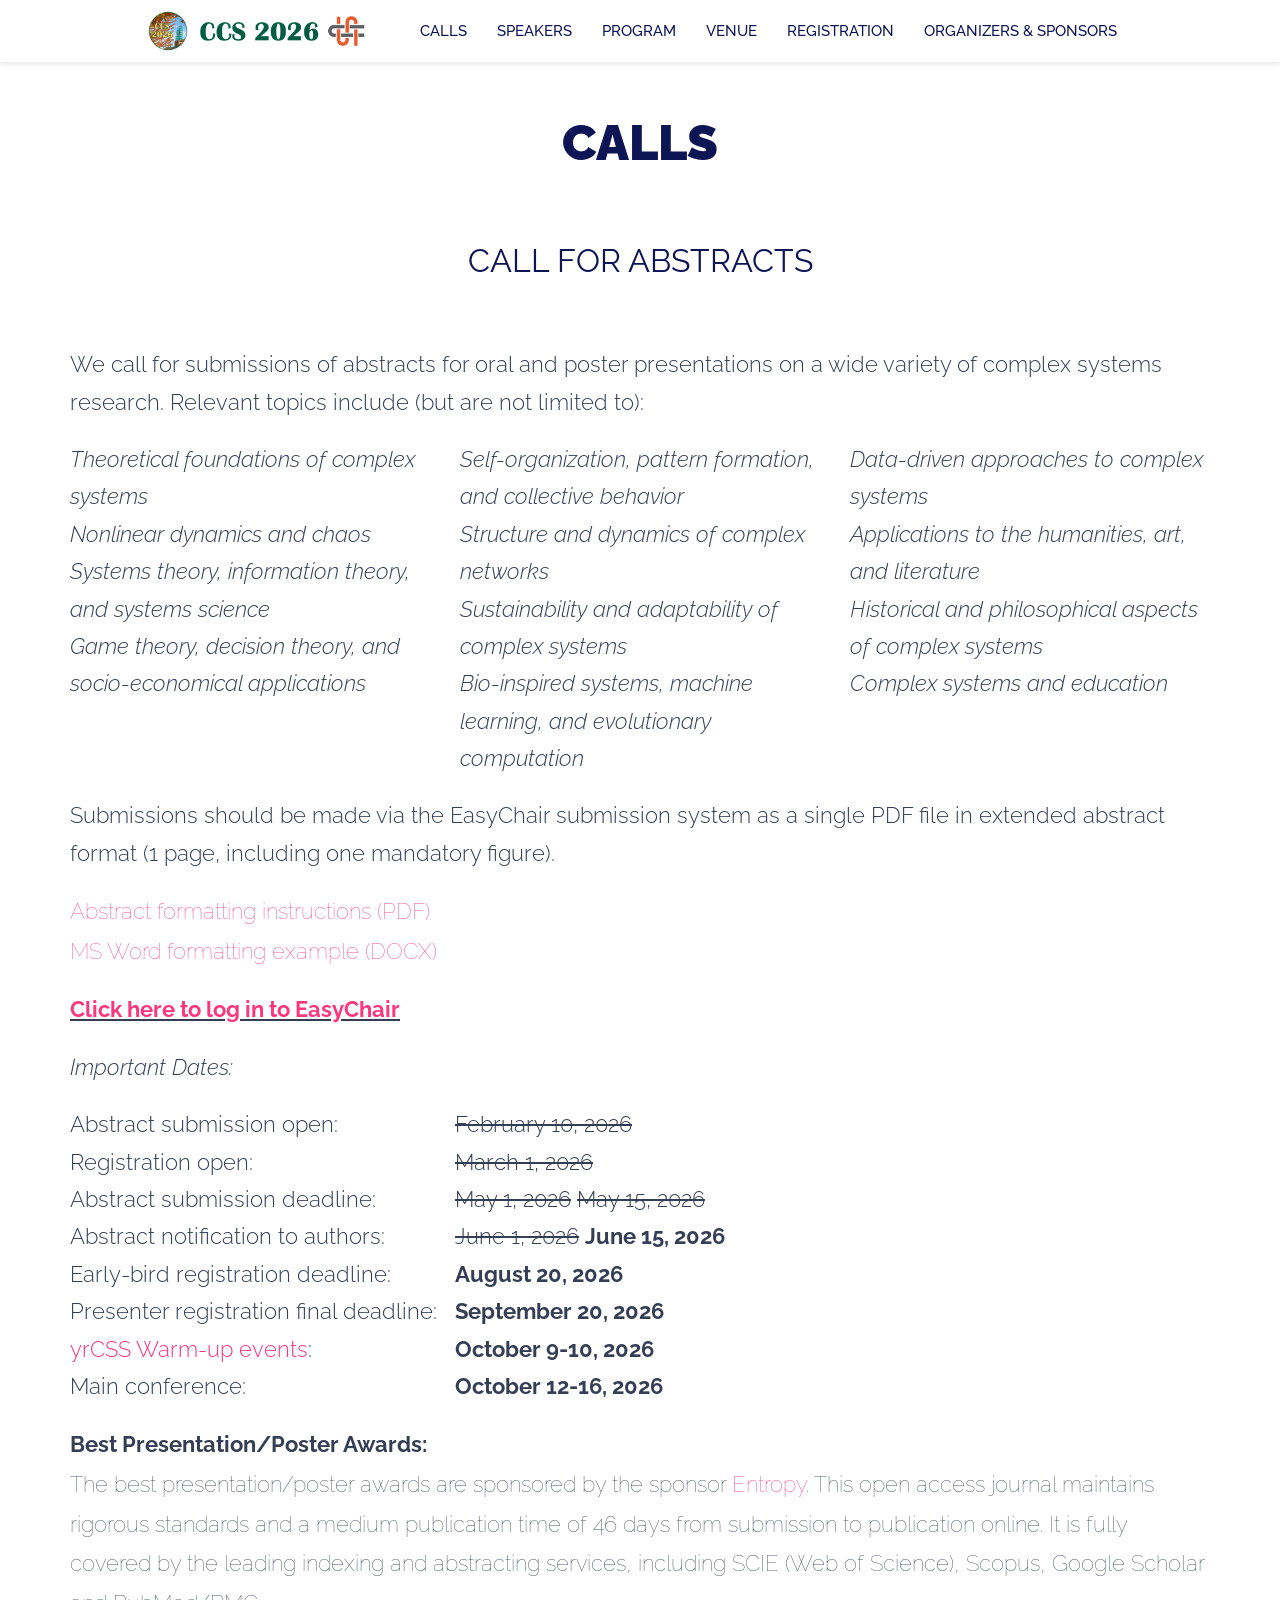
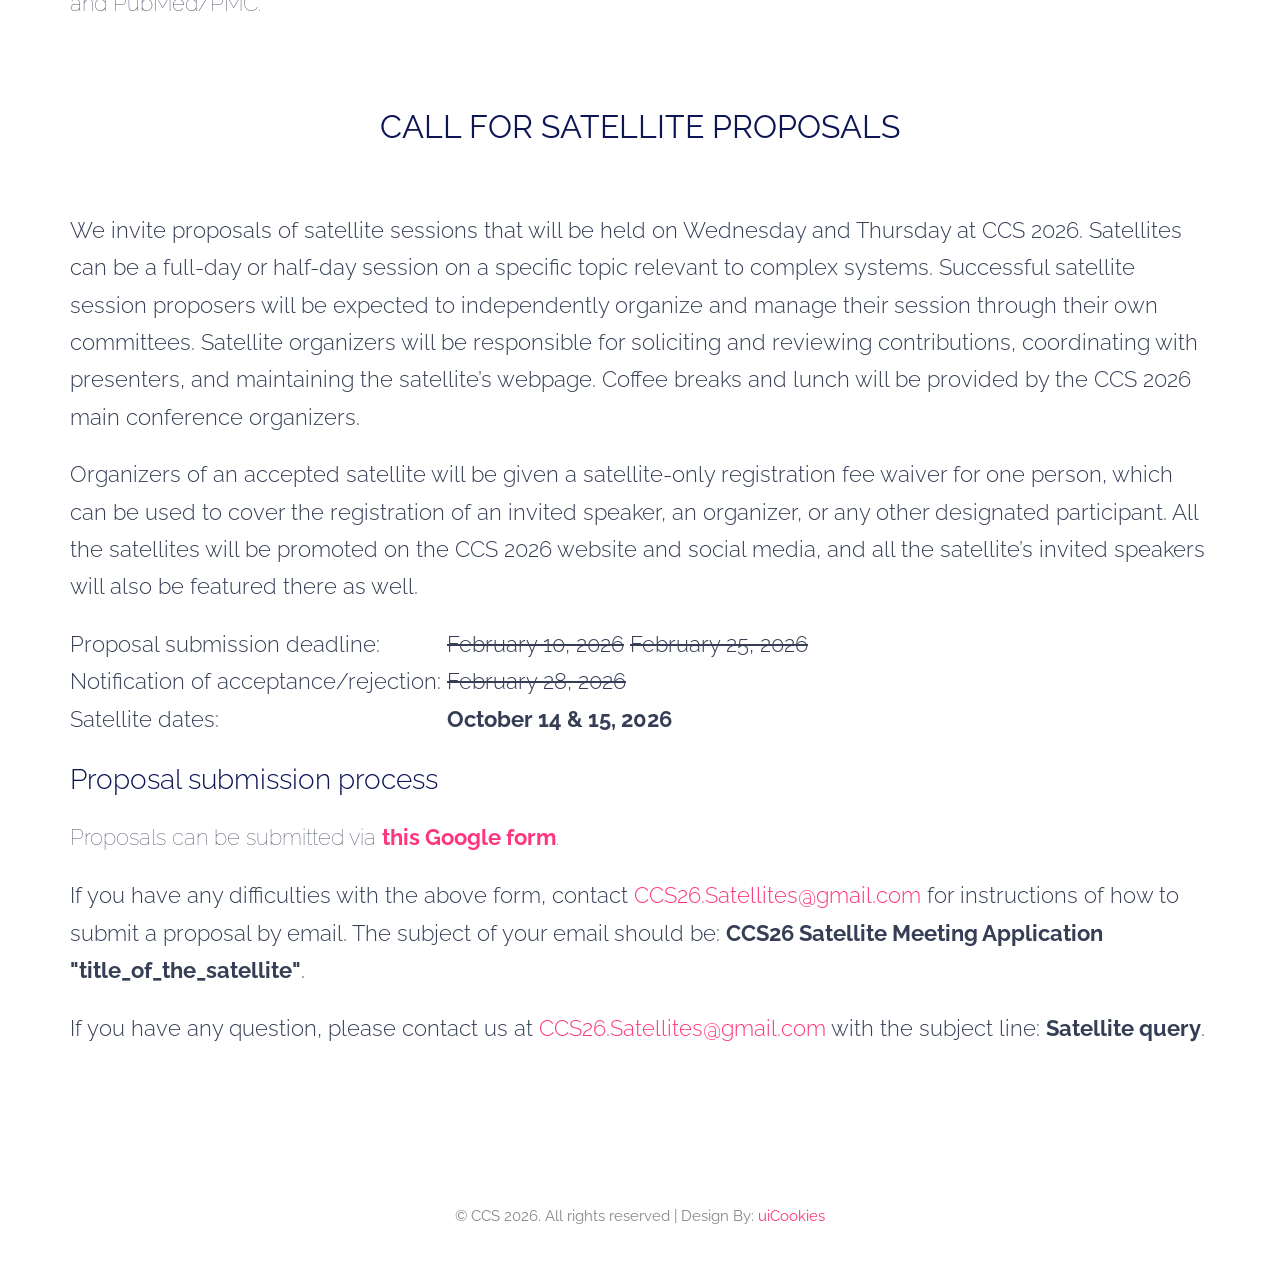
==== calls.html @ 7fb39447 "Update calls.html gray-bg removed" ====
<!DOCTYPE html>
<html>
<head>
    <meta charset="utf-8">
    <meta http-equiv="X-UA-Compatible" content="IE=edge">
    <meta name="viewport" content="width=device-width, initial-scale=1">
    <title>CCS 2026: The 2026 Conference on Complex Systems @ Binghamton, NY, USA</title>

    <!-- favicon -->
    <link href="favicon.png" rel=icon>

    <!-- web-fonts -->
<link href='https://fonts.googleapis.com/css?family=Raleway' rel='stylesheet' type='text/css'>
</style>
    <!-- Bootstrap -->
    <link href="css/bootstrap.min.css" rel="stylesheet">

    <!-- Style CSS -->
    <link href="css/style.css" rel="stylesheet">

    <!-- HTML5 shim and Respond.js for IE8 support of HTML5 elements and media queries -->
    <!-- WARNING: Respond.js doesn't work if you view the page via file:// -->
    <!--[if lt IE 9]>
    <script src="https://oss.maxcdn.com/html5shiv/3.7.2/html5shiv.min.js"></script>
    <script src="https://oss.maxcdn.com/respond/1.4.2/respond.min.js"></script>
    <![endif]-->
</head>
<body id="page-top" data-spy="scroll" data-target=".navbar">
<div id="main-wrapper">
    <!-- Page Preloader -->
    <div id="preloader">
        <div id="status">
            <div class="status-mes"></div>
        </div>
    </div>

	<header id="navbar-placeholder"></header>

	<section id="section-cfp" class="section-wrapper about-event">
        <div class="container">
            <div class="row">
                <div class="col-md-12">
                    <div class="section-title">
                        <h1>CALLS</h1>
                    </div>
                </div>

                <div id="call-for-abstracts" class="col-md-12">
                    <div class="section-title">
                        <h2>CALL FOR ABSTRACTS</h2>
                    </div>
                </div>

                <div class="col-md-12">
                    <p class="lead">
We call for submissions of abstracts for oral and poster presentations on a wide variety of complex systems research. Relevant topics include (but are not limited to):
                    </p>
                </div>
            </div>
            <div class="row">
                <div class="col-md-4">
                    <p class="lead">
<em>Theoretical foundations of complex systems</em><br>
<em>Nonlinear dynamics and chaos</em><br>
<em>Systems theory, information theory, and systems science</em><br>
<em>Game theory, decision theory, and socio-economical applications</em>
                    </p>
                </div>
                <div class="col-md-4">
                    <p class="lead">
<em>Self-organization, pattern formation, and collective behavior</em><br> 
<em>Structure and dynamics of complex networks</em><br> 
<em>Sustainability and adaptability of complex systems</em><br> 
<em>Bio-inspired systems, machine learning, and evolutionary computation</em>
                    </p>
                </div>
                <div class="col-md-4">
                    <p class="lead">
<em>Data-driven approaches to complex systems</em><br>
<em>Applications to the humanities, art, and literature</em><br>
<em>Historical and philosophical aspects of complex systems</em><br>
<em>Complex systems and education</em>
                    </p>
                </div>
            </div>

            <div class="row">
                <div class="col-md-12">
                    <p class="lead">
Submissions should be made via the EasyChair submission system as a single PDF file in extended abstract format (1 page, including one mandatory figure).
						<ul>
						<li><a href="./formatting-instructions.pdf" target="_blank">Abstract formatting instructions (PDF)</a></li>
						<li><a href="./word-example.docx" target="_blank">MS Word formatting example (DOCX)</a></li>
						</ul>
                    </p>
                    <p class="lead">
<u><b><a href="https://easychair.org/conferences/?conf=ccs2026" target="_blank">Click here to log in to EasyChair</a></b></u>
                    </p>
                </div>

                <div class="col-md-12">
                    <p class="lead">
<em>Important Dates:</em>
                    </p>
                    <p class="lead">
<table>
<tr><td class="lead">Abstract submission open: &nbsp;&nbsp;</td><td class="lead"><s>February 10, 2026</s></td><tr>
<tr><td class="lead">Registration open: &nbsp;&nbsp;</td><td class="lead"><s>March 1, 2026</s></td><tr>
<tr><td class="lead">Abstract submission deadline: &nbsp;&nbsp;</td><td class="lead"><s>May 1, 2026</s> <s>May 15, 2026</s></td><tr>
<tr><td class="lead">Abstract notification to authors: &nbsp;&nbsp;</td><td class="lead"><s>June 1, 2026</s> <b>June 15, 2026</b></td><tr>
<tr><td class="lead">Early-bird registration deadline: &nbsp;&nbsp;</td><td class="lead"><b>August 20, 2026</b></td><tr>
<tr><td class="lead">Presenter registration final deadline: &nbsp;&nbsp;</td><td class="lead"><b>September 20, 2026</b></td><tr>
<tr><td class="lead"><a href="https://yrcss.cssociety.org/warm-up/2026-binghamton/" target="_blank">yrCSS Warm-up events</a>: &nbsp;&nbsp;</td><td class="lead"><b>October 9-10, 2026</b></td><tr>
<tr><td class="lead">Main conference: &nbsp;&nbsp;</td><td class="lead"><b>October 12-16, 2026</b></td><tr>
</table>
</p>

<p>
<b>Best Presentation/Poster Awards:</b><br>
The best presentation/poster awards are sponsored by the sponsor <a href="https://www.mdpi.com/journal/entropy" target="_blank">Entropy</a>. This open access journal maintains rigorous standards and a medium publication time of 46 days from submission to publication online. It is fully covered by the leading indexing and abstracting services, including SCIE (Web of Science), Scopus, Google Scholar and PubMed/PMC.
</p>
                    </p>
                </div>

            </div>

            <div class="row">
	      <p class="lead">&nbsp;</p>
            </div>

            <div class="row">
                <div id="call-for-satellites" class="col-md-12">
                    <div class="section-title">
                        <h2>CALL FOR SATELLITE PROPOSALS</h2>
                    </div>
                </div>

                <div class="col-md-12">
                    <p class="lead">
We invite proposals of satellite sessions that will be held on Wednesday and Thursday at CCS 2026. Satellites can be a full-day or half-day session on a specific topic relevant to complex systems. Successful satellite session proposers will be expected to independently organize and manage their session through their own committees. Satellite organizers will be responsible for soliciting and reviewing contributions, coordinating with presenters, and maintaining the satellite’s webpage. Coffee breaks and lunch will be provided by the CCS 2026 main conference organizers.
                    </p>
                    <p class="lead">
Organizers of an accepted satellite will be given a satellite-only registration fee waiver for one person, which can be used to cover the registration of an invited speaker, an organizer, or any other designated participant. All the satellites will be promoted on the CCS 2026 website and social media, and all the satellite’s invited speakers will also be featured there as well. 
                    </p>
                    <p class="lead">
<table>
<tr><td class="lead">Proposal submission deadline:&nbsp;</td><td class="lead"><s>February 10, 2026</s> <s>February 25, 2026</s></td><tr>
<tr><td class="lead">Notification of acceptance/rejection:&nbsp;</td><td class="lead"><s>February 28, 2026</s></td><tr>
<tr><td class="lead">Satellite dates:&nbsp;</td><td class="lead"><b>October 14 &amp; 15, 2026</b></td><tr>
</table>
                    </p>
                    <p class="lead">
<h3>Proposal submission process</h3>
Proposals can be submitted via <a href="https://docs.google.com/forms/d/e/1FAIpQLSd5jzLJ356sa1oIbbBhk9ZRuZ24q7NojuT7cwzZk5gjzicIdA/viewform?usp=dialog" target="_blank"><b>this Google form</b></a>.
                    </p>
                    <p class="lead">
If you have any difficulties with the above form, contact <a href="mailto:CCS26.Satellites@gmail.com">CCS26.Satellites@gmail.com</a> for instructions of how to submit a proposal by email. The subject of your email should be: <b>CCS26 Satellite Meeting Application "title_of_the_satellite"</b>.
                    </p>
                    <p class="lead">
If you have any question, please contact us at <a href="mailto:CCS26.Satellites@gmail.com">CCS26.Satellites@gmail.com</a> with the subject line: <b>Satellite query</b>.

                </div>
        </div>
    </section>
 
    <!-- .about-event -->
    <footer class="footer">
        <div class="copyright-section">
            <div class="container">
                <div class="col-md-12">
                    <div class="copytext text-center">&copy; CCS 2026. All rights reserved | Design By: <a href="https://uicookies.com">uiCookies</a></div>
                </div>
            </div>
            <!-- .container -->
        </div>
        <!-- .copyright-section -->
    </footer>
    <!-- .footer -->

</div>
<!-- #main-wrapper -->


<!-- jquery -->
<script src="js/jquery-2.1.4.min.js"></script>

<!-- Bootstrap -->
<script src="js/bootstrap.min.js"></script>

<!-- Plugin JavaScript -->
<script src="js/jquery.easing.min.js"></script>

<script>
	fetch("navbar.html")
		.then(res => res.text())
		.then(html => {
		document.getElementById("navbar-placeholder").outerHTML = html;
	
		const script = document.createElement("script");
		script.src = "js/scripts.js";
		document.body.appendChild(script);
		});
</script>
<!--<script src="js/one-page-nav.js"></script>-->
<!--<script src="js/scripts.js"></script>-->
</body>
</html>
---- css/style.css ----
/*
Template Name: finadvisor
Description: HTML5 / CSS3 One Page
Version: 1.0
Author: uiCookies.com
*/

/*------------------------------------------------------------------
[Table of contents]

1. Body
    2. Global Typography
    3. Section Background / .gray-bg / .white-bg
	4. Header /
	    4.1. .top-bar
		4.2. Navigation / .navbar
	5. Hero Slider / .hero-slide
	6. Services / .services
	7. About Us / .about-us
	8. Testimonial / .testimonialOne
	9. Team / .team
	10. Pricing Table / .pricing-section
	11. Client Logo / .client-logo
	12. Contact Section
	    12.1. #googleMap
	    12.2. Contact Form
	13. Footer / .footer
	14. Preloader / #preloader


# [Color codes]

# Body  (text): #888
# Heading Color #0E1555
# Theme Color (link color) #FD367E
# Mid grey (sub header) #666666
# -------------------------------------------------------------------*/

body {
    font-family : 'Raleway', sans-serif;
    font-size   : 22px;
    line-height : 1.8em;
    color       : #353e55;
    font-weight : 100;
    background  : #ffffff;
    border      : 10px solid #fff;
    }

/* --------------------------------------
 * Global Typography
 *------------------------------------------*/

h1, h2, h3, h4, h5, h6 {
    margin : 0 0 15px;
    color  : #0e1555;
    }

h1 {
    font-size   : 50px;
    line-height : 1.3em;
    font-weight : 1000;
    }

h2 {
    font-size   : 32px;
    line-height : 1.6em;
    font-weight : 400;
    }

h3 {
    font-size   : 28px;
    line-height : 1.6em;
    font-weight : 300;
    }

h4 {
    font-size   : 20px;
    line-height : 1.6em;
    font-weight : 300;
    }

h5 {
    font-size   : 18px;
    line-height : 1.6em;
    font-weight : 500;
    }

h6 {
    font-size   : 16px;
    line-height : 24px;
    }

/* --------------------------------------
 * LINK STYLE
 *------------------------------------------*/
a {
    color              : #fd367e;
    text-decoration    : none;
    -webkit-transition : all 0.3s ease 0s;
    -moz-transition    : all 0.3s ease 0s;
    -o-transition      : all 0.3s ease 0s;
    transition         : all 0.3s ease 0s;
    }

a,
a:active,
a:focus,
a:active {
    text-decoration : none;
    outline         : none
    }

a:hover,
a:focus {
    text-decoration : none;
    color           : #999999;
    }

p {
    margin-bottom : 20px;
    }

p.lead {
    font-size   : 22px;
    line-height : 1.7em;
    }

ul {
    margin     : 0;
    padding    : 0;
    list-style : none;
    }

/*Button Style*/
.btn {
    padding        : 10px 30px;
    margin-bottom  : 0;
    font-size      : 20px;
    border-radius  : 0;
    font-weight    : 500;
    border-width   : 2px;
    text-transform : uppercase;
    }

.btn-lg {
    font-size : 20px;
    padding   : 15px 30px
    }

/*btn-primary*/
.btn-primary {
    background-color : #fd367e;
    border-color     : #fd367e;
    }

.btn-primary:hover,
.btn-primary:focus,
.btn-primary:active:focus {
    background   : transparent;
    color        : #fd367e;
    border-color : #fd367e;
    }

/*btn-default*/
.btn-default {
    color            : #ffffff;
    background-color : transparent;
    border-color     : #ffffff;
    }

.btn-default:hover,
.btn-default:focus,
.btn-default:active:focus {
    background-color : transparent;
    color            : #fd367e;
    border-color     : #fd367e;
    }

button:focus,
.btn:focus,
.btn:active:focus {
    outline : none;
    }

/* --------------------
 * Section Background
 * -------------------*/

.gray-bg {
    background-color : #f0f1f3;
    border-top       : 1px solid #eeeeee;
    border-bottom    : 1px solid #eeeeee;
    }

.white-bg {
    background-color : #ffffff;
    }

/* --------------------
 *  main Wrapper
 * -------------------*/
#main-wrapper {
    background : #ffffff;
    overflow   : hidden;
    }

/*-----------------------------
 * NAVIGATION & HEADER STYLE
 *-------------------------------*/

.header {
    position : absolute;
    left     : 15px;
    right    : 15px;
    top      : 40px;
    z-index  : 9;
    }

/*Logo*/
.navbar-brand {
    padding : 0;
    height  : auto;
    margin  : 5px 0 !important;
    }

@media (max-width : 768px) {
    .navbar-brand {
        width : 200px;
        }

    .navbar-brand img {
        max-width : 100%;
        height    : auto;
        }
    }

/*navbar*/

.navbar {
    border-radius  : 0;
    padding        : 30px 0;
    background     : transparent;
    margin         : 0;
    font-size      : 15px;
    text-transform : uppercase;
    }

@media (max-width : 768px) {
    .navbar {
        padding : 10px;
        }
    }

/*navbar toggle*/
.navbar-toggle {
    margin        : 5px 0;
    padding       : 11px 10px;
    background    : transparent;
    }

.navbar-toggle:hover {
    color: #0e1555;
    }

.navbar-toggle .icon-bar {
    background: #0e1555;
    }

/*Navigation Style*/

.main-menu .navbar-right {
    margin-right : -15px;
    }

.main-menu .nav li a {
    color       : #ffffff;
    font-weight : 500;
    padding     : 15px 0 15px 30px;
    }

.main-menu .nav li a:hover,
.main-menu .nav li.active a {
    color      : #fd367e;
    background : transparent;
    }

.main-menu .nav li a:focus {
    background : transparent;
    }

@media (max-width : 991px) {
    .main-menu .nav li a {
        padding-left : 15px;
        }
    }

@media (max-width : 768px) {
    .main-menu .nav li {
        text-align : center;
        }

    .main-menu .nav li a {
        padding : 5px 0;
        color: #0e1555;
        }

    .navbar-collapse {
        margin-top : 10px;
        background: #76b7f4;
        }
    }


/* Sticky Menu */
.sticky-nav {
    position           : fixed;
    right              : 0;
    left               : 0;
    top                : 0;
    z-index            : 999;
    background         : #ffffff !important;
    padding            : 5px 0;
    box-shadow         : 0 2px 5px rgba(0, 0, 0, .1);
    -webkit-transition : all .5s ease-in-out;
    -moz-transition    : all .5s ease-in-out;
    transition         : all .5s ease-in-out;
    }

.sticky-nav .nav li a {
    color : #0e1555;
    }

.sticky-nav .navbar-toggle .icon-bar{
    background: #333;
    }

@media (max-width: 768px) {
    .sticky-nav{
        padding-left: 10px;
        padding-right: 10px;
        }
    }

/*-------------------
 * Jumbotron
 *-------------------*/

.jumbotron {
    background            : linear-gradient(rgba(0, 0, 0, 0.4), rgba(0, 0, 0, 0.4)), url("../img/bg-image.jpg");
    background-size       : cover;
    padding               : 0;
    margin                : 0;
    height                : 100vh;
    min-height            : 700px;
    vertical-align        : middle;
    position              : relative;
    background-attachment : fixed;
    background-repeat     : no-repeat;
    background-position   : center center;
    overflow              : hidden;
    }

.jumbotron .content {
    color             : #ffffff;
    position          : absolute;
    top               : 50%;
    left              : 0;
    right             : 0;
    height            : 30%;
    width             : 100%;
    margin            : 0 auto;
    padding           : 0 10%;
    transform         : translateY(-50%);
    -webkit-transform : translateY(-50%);
    -moz-transform    : translateY(-50%);
    }

.jumbotron .content h1 {
    color       : #ffffff;
    font-weight : bold;
    }

.jumbotron .content h2 {
    color       : #ffffff;
    font-weight : bold;
    }

.jumbotron .content p.lead {
    font-size   : 30px;
    line-height : 1.5em;
    color       : rgba(255, 255, 255, .7);
    }

.jumbotron .content .event-date {
    font-size     : 30px;
    margin-bottom : 40px;
    }

.jumbotron .btn {
    margin-top : 40px;
    }

@media (max-width : 600px) {
    .jumbotron .content {
        min-height : auto;
        }

    .jumbotron .content h1 {
        font-size : 40px;
        }

    .jumbotron .content p.lead {
        font-size : 22px;
        }
    }

/*---------------------------
 * Section Wrapper
 *---------------------------*/
.section-wrapper {
    padding : 100px 0;
    }

/*---------------------------
 * Section Title
 *---------------------------*/
.section-title {
    margin-bottom : 60px;
    text-align    : center;
    }

.section-title h1 {
    margin-bottom : 5px;
    }

.section-title p {
    font-size : 22px;
    color     : #888888;
    }

/* ----------------------------------------------
 * About Event
 *-----------------------------------------------*/
.about-event .lead {
    font-size   : 22px;
    line-height : 1.7em;
    }

.about-event address {
    font-size   : 22px;
    color       : #888888;
    line-height : 1.8em;
    }

.about-event address strong {
    color : #353e55;
    }

/* ----------------------------------------------
 * Team Section
 *-----------------------------------------------*/

.team .thumbnail {
    padding          : 0;
    line-height      : 22px;
    background-color : transparent;
    border           : 0;
    margin-bottom: 30px;
    }

@media (max-width : 767px) {
    .team .thumbnail {
        margin-bottom : 30px;
        }
    }

.team .thumbnail img {
    width : 100%;
    }

.team .thumbnail .caption {
    padding          : 10px;
    }

.team .thumbnail h3 {
    font-size        : 22px;
    font-weight: bold;

    margin           : 0 40px;
    padding          : 10px 0;
    }

.team .thumbnail h3 small {
    font-size: 22px;
    color     : #888;
    display: block;
    font-weight: normal;
    }


.team .social-links li {
    display      : inline-block;
    margin-right : 3px;
    }

.team .social-links li:last-child {
    margin-right : 0;
    }

.team .social-links li a {
    display   : block;
    font-size : 22px;
    color     : #ccc;
    padding   : 0 5px;
    }

.team .social-links li a:hover {
    color : #333;
    }

/* --------------------------
 * Agenda
 *---------------------------*/
.section-ajenda .session {
    padding       : 15px 0;
    border-left   : 1px solid #eeeeee;
    margin-bottom : 40px;
    }

.section-ajenda .session time {
    padding       : 5px 25px 15px;
    border-bottom : 1px solid #eeeeee;
    display       : inline-block;
    }

.section-ajenda .session h2 {
    margin : 20px 0 0 20px;
    }

.section-ajenda .session h3 {
    margin         : 20px 0 20px 20px;
    font-size      : 22px;
    text-transform : uppercase;
    }

.section-ajenda .session h3 span {
    font-size   : 22px;
    display     : block;
    line-height : 1;
    }

/* --------------------------
 * Pricing Table
 *---------------------------*/

.pricing-section .pricing-table-default {
    border         : 1px solid #f1f1f1;
    background     : #ffffff;
    padding-bottom : 40px;
    }

@media (max-width : 766px) {
    .pricing-section .pricing-table-default {
        margin-bottom : 30px;
        }
    }

.pricing-section .pricing-head h3 {
    font-size        : 22px;
    font-weight      : bold;
    text-transform   : uppercase;
    color            : #ffffff;
    padding          : 14px 40px;
    margin           : 0;
    background-color : #0e1555;
    }

.pricing-section .pricing-head .price {
    display     : block;
    font-size   : 60px;
    line-height : 60px;
    font-weight : bold;
    padding     : 43px 0 0;
    }

.pricing-section .pricing-head .price sup {
    font-size      : 24px;
    font-weight    : bold;
    vertical-align : super;
    top            : 0;
    }

.pricing-section .pricing-detail {
    margin : 0 50px 25px 50px;
    }

.pricing-section .pricing-detail p {
    margin : 0;
    }

/*pricing list*/

.pricing-section .pricing-list li {
    display : block;
    padding : 8px 0;
    }

.pricing-section .pricing-list li i {
    margin-right : 17px;
    }

.pricing-section .pricing-list li:first-child {
    padding-top : 25px;
    }

.pricing-section .pricing-list li:last-child {
    padding : 12px 0 0;
    }

.pricing-section .pricing-detail .pink-i li {
    position : relative;
    }

/* --------------------------
 * Client Logo 
 *---------------------------*/

.client-logo a img {
    width              : 100%;
    opacity            : 1;
    -webkit-transition : all 0.8s ease 0s;
    -moz-transition    : all 0.8s ease 0s;
    -o-transition      : all 0.8s ease 0s;
    transition         : all 0.8s ease 0s;
    }

.client-logo a:hover img {
    opacity : .5;
    }

@media (max-width : 992px) {
    .client-logo .section-margin {
        margin-bottom : 30px;
        }
    }

/* ------------------
 * Google Map
 * ------------------*/

#googleMap {
    height        : 320px;
    border        : 5px solid #ffffff;
    margin-bottom : 100px;
    }

/* ---------------------------
 * Subscribe Form
 * --------------------------- */

.subscribe-form {
    text-align : center;
    }



/*-------------------
 * Form Style
 *-------------------*/

.form-control {
    height        : 46px;
    padding       : 0 20px;
    font-size     : 22px;
    line-height   : 46px;
    color         : #969595;
    border        : 1px solid #f1f1f1;
    border-radius : 0;
    box-shadow    : none;
    }

.form-control.input-lg {
    height        : 60px;
    padding       : 0 20px;
    font-size     : 22px;
    line-height   : 60px;
    color         : #969595;
    border        : 1px solid #f1f1f1;
    border-radius : 0;
    box-shadow    : none;
    min-width     : 400px;
    }

.form-control:focus,
.form-control:active {
    box-shadow   : none;
    border-color : #fd367e;
    }


@media (max-width : 600px) {
    .form-control.input-lg{
        min-width: auto;
        display: block;
        }
    }

/* --------------------------------------------
 *   Footer
 *---------------------------------------------- */

/* Copyright */

.footer .copyright-section {
    font-size : 15px;
    color     : #888888;
    padding   : 30px 0;
    }

.footer .copyright-section .copytext {
    font-weight : 400;
    display     : block;
    }

/* ---------------------------------------------- /*
 * Preloader
/* ---------------------------------------------- */
#preloader {
    background : #ffffff;
    bottom     : 0;
    left       : 0;
    position   : fixed;
    right      : 0;
    top        : 0;
    z-index    : 9999;
    }

#status,
.status-mes {
    background-image    : url(../img/preloader.gif);
    background-position : center;
    background-repeat   : no-repeat;
    height              : 200px;
    left                : 50%;
    margin              : -100px 0 0 -100px;
    position            : absolute;
    top                 : 50%;
    width               : 200px;
    }

.status-mes {
    background : none;
    left       : 0;
    margin     : 0;
    text-align : center;
    top        : 65%;
    }

.videoWrapper {
    position: relative;
    padding-bottom: 56.25%; /* 16:9 */
    height: 0;
    overflow: hidden;
}

.videoWrapper iframe {
    position: absolute;
    top: 0;
    left: 0;
    width: 100%;
    height: 100%;
}

/* ---------------------------------------------- /*
 * Custom Navbar Override 
/* ---------------------------------------------- */

.navbar-brand img {
    height: 40px; 
    margin-right: 10px; 
}

@media (min-width: 1100px) {
    
    .navbar .container-fluid {
        display: flex;
        align-items: center;
        justify-content: center;
    }

    .navbar-nav #calls-menu > li > a {
        padding: 10px 15px !important;
    }

    .navbar-nav #registration-menu > li > a {
        padding: 10px 15px !important;
    }

    .navbar-nav > li.dropdown > #calls-menu {
        min-width: 100px !important;
        width: 113px !important;
    }

    .navbar-nav > li.dropdown > #registration-menu {
        min-width: 100px !important;
        width: 165px !important;
    }
}

@media (max-width: 1099px) {
    .navbar .container-fluid,
    .navbar-header {
        display: block;
        float: none;
    }

    .navbar-toggle {
        display: block;
    }

    .navbar-collapse {
        width: 100%;
        background: transparent;
        margin-top: 0;
    }

    .navbar-collapse.collapse {
        display: none !important;
    }

    .navbar-collapse.collapse.in {
        display: block !important;
    }

    .navbar-nav {
        display: block !important;
        width: 100%;
        margin: 0;
        text-align: left !important;
    }

    .navbar-nav > li {
        display: block;
        width: 100%;
        text-align: left !important;
    }

    .navbar-brand img {
        display: block;
        height: 40px !important;
        width: auto !important;
        max-width: none !important;
        max-height: none !important;
    }

    .navbar-nav > li > a {
        display: block;
        padding: 10px 15px !important;
        text-align: left !important;
    }
    
    .navbar-nav .dropdown-menu {
        position: static !important;
        float: none !important;
        width: 100% !important; 
        min-width: 0 !important;
        transform: none !important;
        box-shadow: none !important;
        border: none;
        background: transparent;
    }

    .navbar-nav,
    .navbar-nav > li,
    .navbar-nav > li > a,
    .navbar-nav .dropdown-menu > li > a {
        text-align: left !important;
    }

    .navbar-nav .dropdown-menu > li > a {
        padding: 10px 25px !important;
    }
}
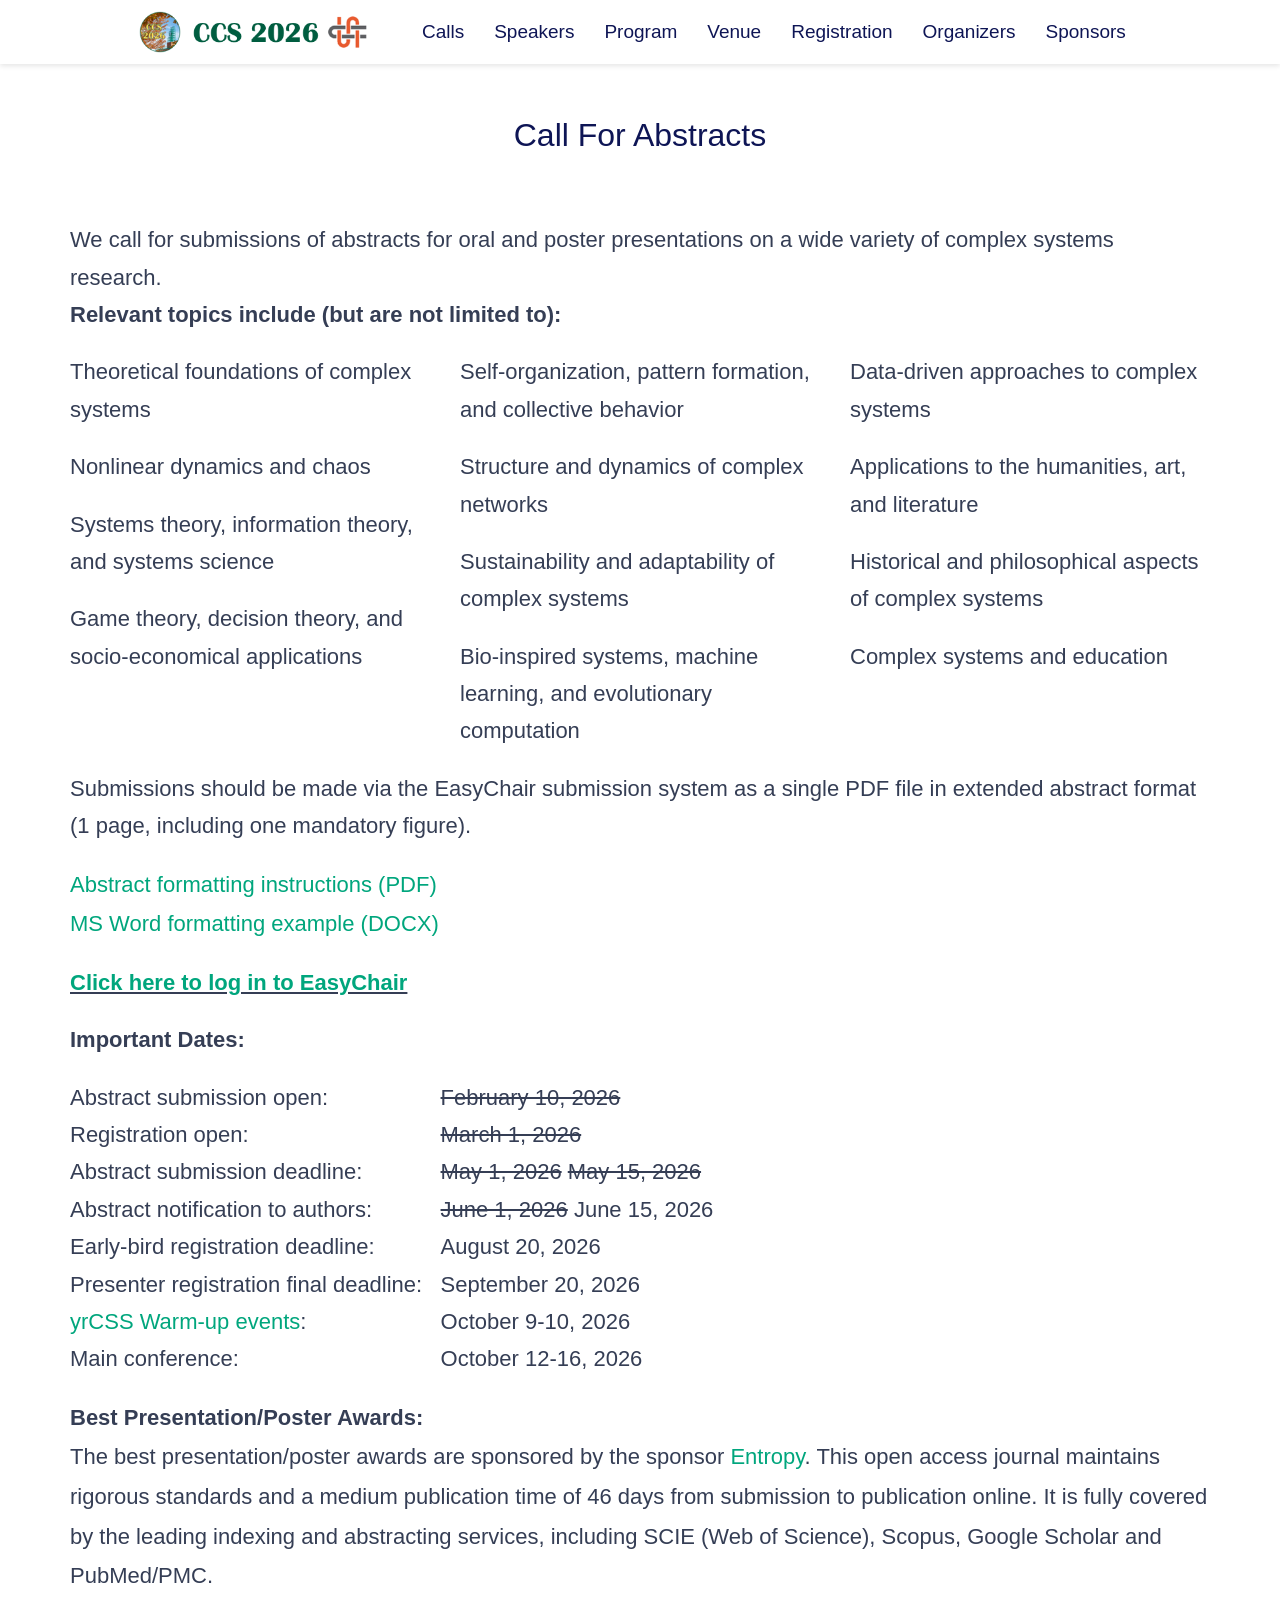
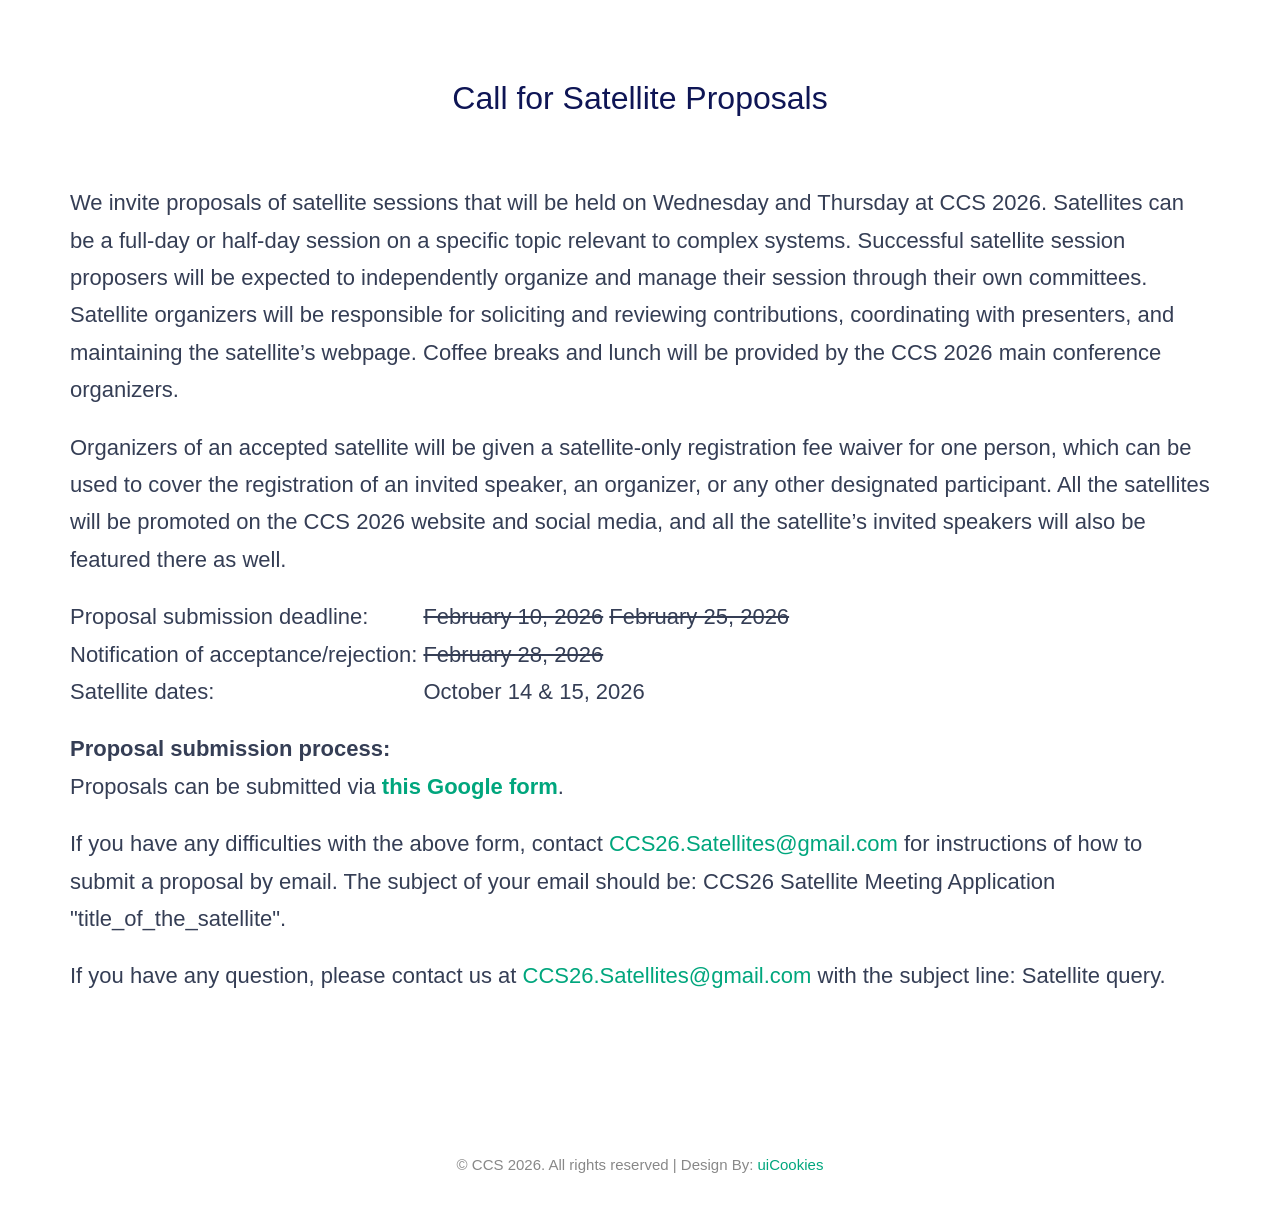
==== commit d18a1cc1: "Modernize website" ====
--- a/calls.html
+++ b/calls.html
@@ -39,47 +39,68 @@
 	<section id="section-cfp" class="section-wrapper about-event">
         <div class="container">
             <div class="row">
-                <div class="col-md-12">
+				<div id="call-for-abstracts" class="col-md-12">
                     <div class="section-title">
-                        <h1>CALLS</h1>
+                        <h2>Call For Abstracts</h2>
                     </div>
                 </div>
 
-                <div id="call-for-abstracts" class="col-md-12">
-                    <div class="section-title">
-                        <h2>CALL FOR ABSTRACTS</h2>
-                    </div>
-                </div>
-
-                <div class="col-md-12">
-                    <p class="lead">
-We call for submissions of abstracts for oral and poster presentations on a wide variety of complex systems research. Relevant topics include (but are not limited to):
+                <div class="col-md-12">
+                    <p class="lead">
+We call for submissions of abstracts for oral and poster presentations on a wide variety of complex systems research.<br> <b>Relevant topics include (but are not limited to):</b>
                     </p>
                 </div>
             </div>
             <div class="row">
                 <div class="col-md-4">
                     <p class="lead">
-<em>Theoretical foundations of complex systems</em><br>
-<em>Nonlinear dynamics and chaos</em><br>
-<em>Systems theory, information theory, and systems science</em><br>
-<em>Game theory, decision theory, and socio-economical applications</em>
+						Theoretical foundations of complex systems
+                    </p>
+
+                    <p class="lead">
+						Nonlinear dynamics and chaos
+                    </p>
+
+                    <p class="lead">
+						Systems theory, information theory, and systems science
+                    </p>
+
+                    <p class="lead">
+						Game theory, decision theory, and socio-economical applications
                     </p>
                 </div>
                 <div class="col-md-4">
-                    <p class="lead">
-<em>Self-organization, pattern formation, and collective behavior</em><br> 
-<em>Structure and dynamics of complex networks</em><br> 
-<em>Sustainability and adaptability of complex systems</em><br> 
-<em>Bio-inspired systems, machine learning, and evolutionary computation</em>
-                    </p>
+					<p class="lead topic">
+						Self-organization, pattern formation, and collective behavior
+					</p>
+					
+					<p class="lead topic">
+						Structure and dynamics of complex networks
+					</p>
+					
+					<p class="lead topic">
+						Sustainability and adaptability of complex systems
+					</p>
+					
+					<p class="lead topic">
+						Bio-inspired systems, machine learning, and evolutionary computation
+					</p>
                 </div>
                 <div class="col-md-4">
-                    <p class="lead">
-<em>Data-driven approaches to complex systems</em><br>
-<em>Applications to the humanities, art, and literature</em><br>
-<em>Historical and philosophical aspects of complex systems</em><br>
-<em>Complex systems and education</em>
+                    <p class="lead topic">
+						Data-driven approaches to complex systems<br>
+                    </p>
+
+                    <p class="lead topic">
+						Applications to the humanities, art, and literature<br>
+                    </p>
+     
+					<p class="lead topic">
+						Historical and philosophical aspects of complex systems<br>
+                    </p>
+  
+					<p class="lead topic">
+						Complex systems and education
                     </p>
                 </div>
             </div>
@@ -100,18 +121,18 @@
 
                 <div class="col-md-12">
                     <p class="lead">
-<em>Important Dates:</em>
+<b>Important Dates:</b>
                     </p>
                     <p class="lead">
 <table>
 <tr><td class="lead">Abstract submission open: &nbsp;&nbsp;</td><td class="lead"><s>February 10, 2026</s></td><tr>
 <tr><td class="lead">Registration open: &nbsp;&nbsp;</td><td class="lead"><s>March 1, 2026</s></td><tr>
 <tr><td class="lead">Abstract submission deadline: &nbsp;&nbsp;</td><td class="lead"><s>May 1, 2026</s> <s>May 15, 2026</s></td><tr>
-<tr><td class="lead">Abstract notification to authors: &nbsp;&nbsp;</td><td class="lead"><s>June 1, 2026</s> <b>June 15, 2026</b></td><tr>
-<tr><td class="lead">Early-bird registration deadline: &nbsp;&nbsp;</td><td class="lead"><b>August 20, 2026</b></td><tr>
-<tr><td class="lead">Presenter registration final deadline: &nbsp;&nbsp;</td><td class="lead"><b>September 20, 2026</b></td><tr>
-<tr><td class="lead"><a href="https://yrcss.cssociety.org/warm-up/2026-binghamton/" target="_blank">yrCSS Warm-up events</a>: &nbsp;&nbsp;</td><td class="lead"><b>October 9-10, 2026</b></td><tr>
-<tr><td class="lead">Main conference: &nbsp;&nbsp;</td><td class="lead"><b>October 12-16, 2026</b></td><tr>
+<tr><td class="lead">Abstract notification to authors: &nbsp;&nbsp;</td><td class="lead"><s>June 1, 2026</s> June 15, 2026</td><tr>
+<tr><td class="lead">Early-bird registration deadline: &nbsp;&nbsp;</td><td class="lead">August 20, 2026</td><tr>
+<tr><td class="lead">Presenter registration final deadline: &nbsp;&nbsp;</td><td class="lead">September 20, 2026</td><tr>
+<tr><td class="lead"><a href="https://yrcss.cssociety.org/warm-up/2026-binghamton/" target="_blank">yrCSS Warm-up events</a>: &nbsp;&nbsp;</td><td class="lead">October 9-10, 2026</td><tr>
+<tr><td class="lead">Main conference: &nbsp;&nbsp;</td><td class="lead">October 12-16, 2026</td><tr>
 </table>
 </p>
 
@@ -131,7 +152,7 @@
             <div class="row">
                 <div id="call-for-satellites" class="col-md-12">
                     <div class="section-title">
-                        <h2>CALL FOR SATELLITE PROPOSALS</h2>
+                        <h2>Call for Satellite Proposals</h2>
                     </div>
                 </div>
 
@@ -146,18 +167,18 @@
 <table>
 <tr><td class="lead">Proposal submission deadline:&nbsp;</td><td class="lead"><s>February 10, 2026</s> <s>February 25, 2026</s></td><tr>
 <tr><td class="lead">Notification of acceptance/rejection:&nbsp;</td><td class="lead"><s>February 28, 2026</s></td><tr>
-<tr><td class="lead">Satellite dates:&nbsp;</td><td class="lead"><b>October 14 &amp; 15, 2026</b></td><tr>
+<tr><td class="lead">Satellite dates:&nbsp;</td><td class="lead">October 14 &amp; 15, 2026</td><tr>
 </table>
                     </p>
                     <p class="lead">
-<h3>Proposal submission process</h3>
+<b>Proposal submission process:</b><br>
 Proposals can be submitted via <a href="https://docs.google.com/forms/d/e/1FAIpQLSd5jzLJ356sa1oIbbBhk9ZRuZ24q7NojuT7cwzZk5gjzicIdA/viewform?usp=dialog" target="_blank"><b>this Google form</b></a>.
                     </p>
                     <p class="lead">
-If you have any difficulties with the above form, contact <a href="mailto:CCS26.Satellites@gmail.com">CCS26.Satellites@gmail.com</a> for instructions of how to submit a proposal by email. The subject of your email should be: <b>CCS26 Satellite Meeting Application "title_of_the_satellite"</b>.
-                    </p>
-                    <p class="lead">
-If you have any question, please contact us at <a href="mailto:CCS26.Satellites@gmail.com">CCS26.Satellites@gmail.com</a> with the subject line: <b>Satellite query</b>.
+If you have any difficulties with the above form, contact <a href="mailto:CCS26.Satellites@gmail.com">CCS26.Satellites@gmail.com</a> for instructions of how to submit a proposal by email. The subject of your email should be: CCS26 Satellite Meeting Application "title_of_the_satellite".
+                    </p>
+                    <p class="lead">
+If you have any question, please contact us at <a href="mailto:CCS26.Satellites@gmail.com">CCS26.Satellites@gmail.com</a> with the subject line: Satellite query.
 
                 </div>
         </div>
--- a/css/style.css
+++ b/css/style.css
@@ -37,7 +37,7 @@
 # -------------------------------------------------------------------*/
 
 body {
-    font-family : 'Raleway', sans-serif;
+	font-family: Arial, sans-serif;
     font-size   : 22px;
     line-height : 1.8em;
     color       : #353e55;
@@ -58,7 +58,7 @@
 h1 {
     font-size   : 50px;
     line-height : 1.3em;
-    font-weight : 1000;
+    font-weight : 200;
     }
 
 h2 {
@@ -94,7 +94,7 @@
  * LINK STYLE
  *------------------------------------------*/
 a {
-    color              : #fd367e;
+    color              : #00A67D;;
     text-decoration    : none;
     -webkit-transition : all 0.3s ease 0s;
     -moz-transition    : all 0.3s ease 0s;
@@ -139,7 +139,7 @@
     border-radius  : 0;
     font-weight    : 500;
     border-width   : 2px;
-    text-transform : uppercase;
+	font-family: Arial, sans-serif;
     }
 
 .btn-lg {
@@ -149,16 +149,17 @@
 
 /*btn-primary*/
 .btn-primary {
-    background-color : #fd367e;
-    border-color     : #fd367e;
+    background-color : #005a43;
+    border-color     : #006249;
+	
     }
 
 .btn-primary:hover,
 .btn-primary:focus,
 .btn-primary:active:focus {
     background   : transparent;
-    color        : #fd367e;
-    border-color : #fd367e;
+    color        : #00A67D;
+    border-color : #00A67D;
     }
 
 /*btn-default*/
@@ -172,8 +173,8 @@
 .btn-default:focus,
 .btn-default:active:focus {
     background-color : transparent;
-    color            : #fd367e;
-    border-color     : #fd367e;
+    color            : #005a43;
+    border-color     : #006249;
     }
 
 button:focus,
@@ -241,8 +242,7 @@
     padding        : 30px 0;
     background     : transparent;
     margin         : 0;
-    font-size      : 15px;
-    text-transform : uppercase;
+    font-size      : 19px;
     }
 
 @media (max-width : 768px) {
@@ -280,7 +280,7 @@
 
 .main-menu .nav li a:hover,
 .main-menu .nav li.active a {
-    color      : #fd367e;
+    color      : #005a43;
     background : transparent;
     }
 
@@ -346,7 +346,7 @@
  *-------------------*/
 
 .jumbotron {
-    background            : linear-gradient(rgba(0, 0, 0, 0.4), rgba(0, 0, 0, 0.4)), url("../img/bg-image.jpg");
+    background            : linear-gradient(rgba(0, 0, 0, 0.5), rgba(0, 0, 0, 0.5)), url("../img/bg-image.jpg");
     background-size       : cover;
     padding               : 0;
     margin                : 0;
@@ -354,7 +354,7 @@
     min-height            : 700px;
     vertical-align        : middle;
     position              : relative;
-    background-attachment : fixed;
+    background-attachment : scroll;
     background-repeat     : no-repeat;
     background-position   : center center;
     overflow              : hidden;
@@ -372,21 +372,21 @@
     padding           : 0 10%;
     transform         : translateY(-50%);
     -webkit-transform : translateY(-50%);
-    -moz-transform    : translateY(-50%);
+    -moz-transform    : translateY(-50%); 
     }
 
 .jumbotron .content h1 {
     color       : #ffffff;
-    font-weight : bold;
+	/* font-weight : bold; */ 
     }
 
 .jumbotron .content h2 {
     color       : #ffffff;
-    font-weight : bold;
+      /* font-weight : bold; */
     }
 
 .jumbotron .content p.lead {
-    font-size   : 30px;
+    /* font-size   : 30px; */
     line-height : 1.5em;
     color       : rgba(255, 255, 255, .7);
     }
@@ -694,7 +694,7 @@
 .form-control:focus,
 .form-control:active {
     box-shadow   : none;
-    border-color : #fd367e;
+    border-color : #00906c;
     }
 
 
@@ -776,7 +776,7 @@
 /* ---------------------------------------------- */
 
 .navbar-brand img {
-    height: 40px; 
+    height: 42px; 
     margin-right: 10px; 
 }
 
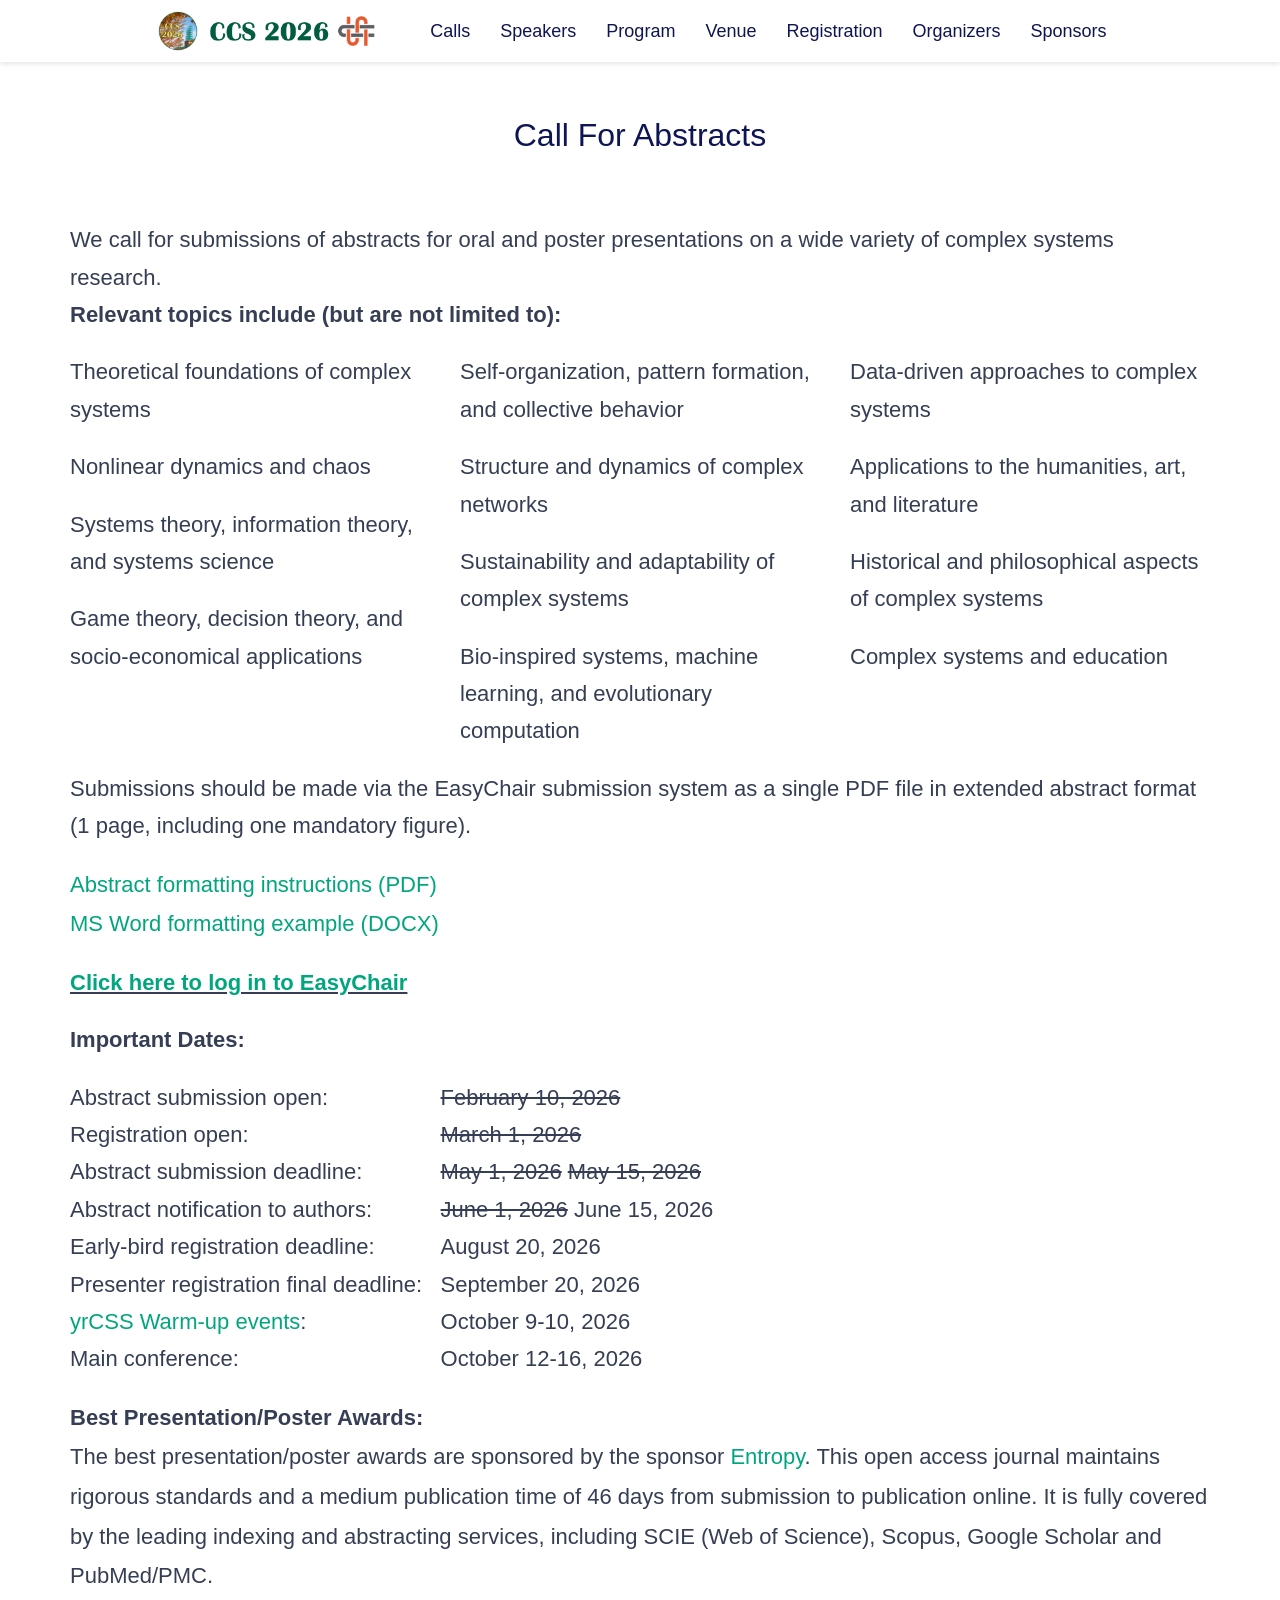
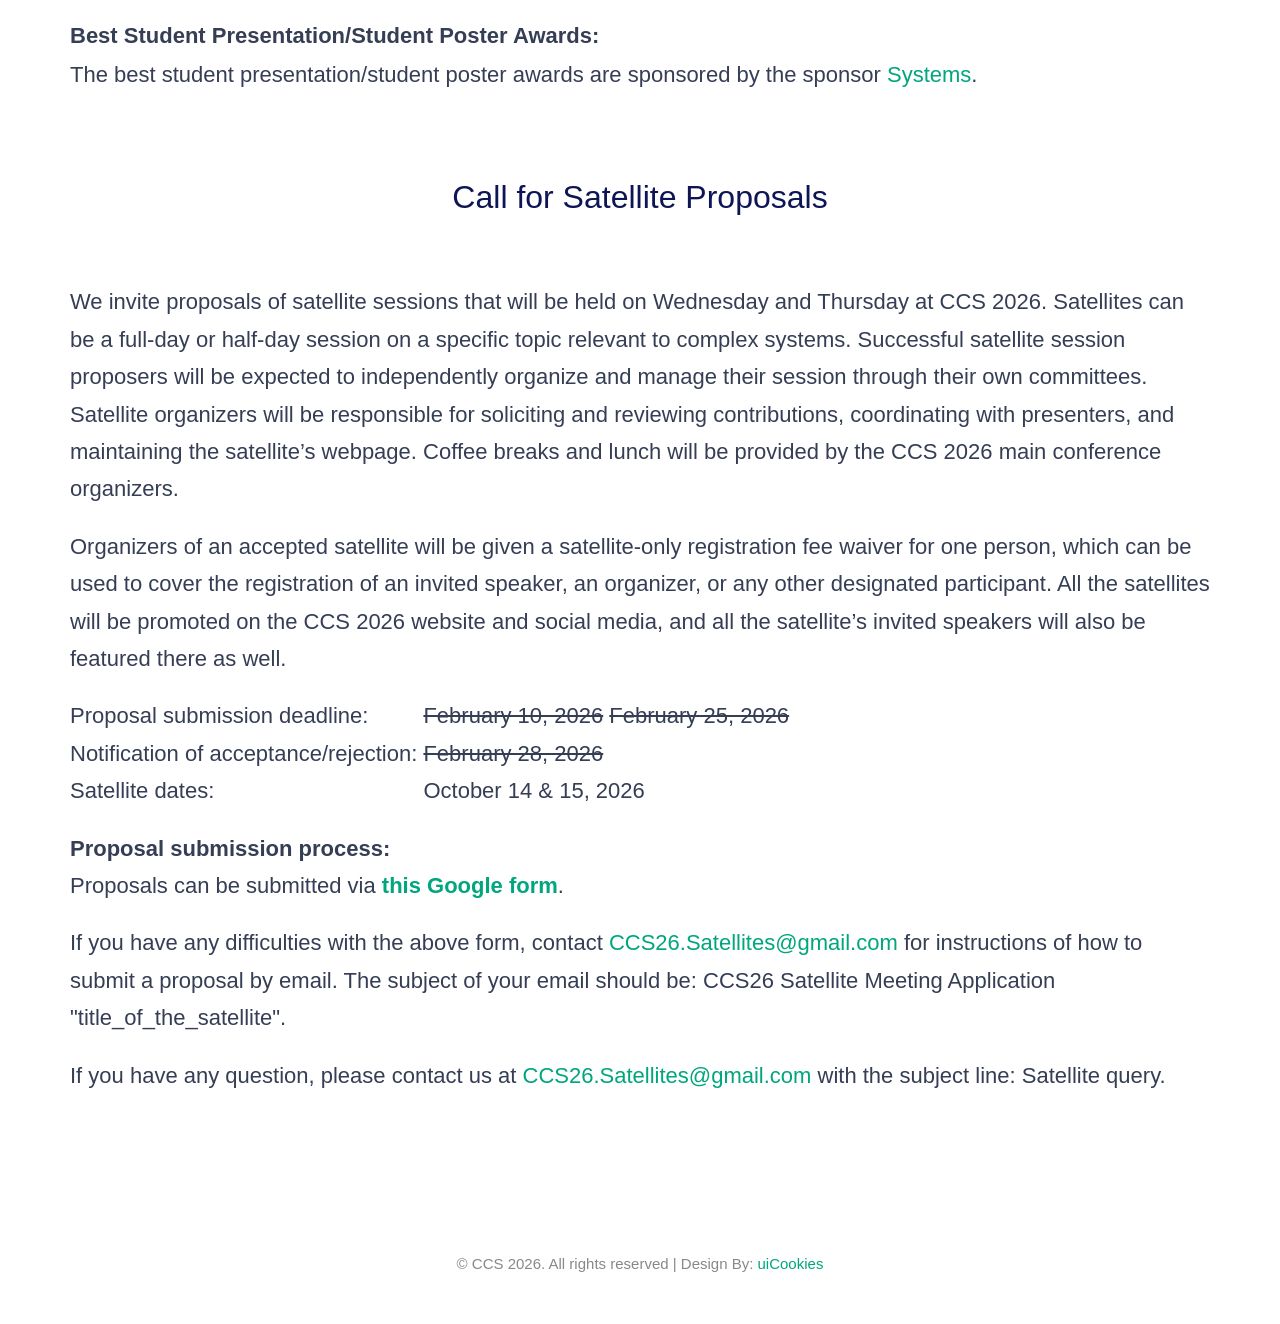
==== commit ff677953: "Update calls.html Best student presentation/poster awards info added" ====
--- a/calls.html
+++ b/calls.html
@@ -140,6 +140,10 @@
 <b>Best Presentation/Poster Awards:</b><br>
 The best presentation/poster awards are sponsored by the sponsor <a href="https://www.mdpi.com/journal/entropy" target="_blank">Entropy</a>. This open access journal maintains rigorous standards and a medium publication time of 46 days from submission to publication online. It is fully covered by the leading indexing and abstracting services, including SCIE (Web of Science), Scopus, Google Scholar and PubMed/PMC.
 </p>
+<p>
+<b>Best Student Presentation/Student Poster Awards:</b><br>
+The best student presentation/student poster awards are sponsored by the sponsor <a href="https://www.mdpi.com/journal/systems" target="_blank">Systems</a>.
+</p>
                     </p>
                 </div>
 
--- a/css/style.css
+++ b/css/style.css
@@ -242,7 +242,7 @@
     padding        : 30px 0;
     background     : transparent;
     margin         : 0;
-    font-size      : 19px;
+    font-size      : 18px;
     }
 
 @media (max-width : 768px) {
@@ -363,10 +363,10 @@
 .jumbotron .content {
     color             : #ffffff;
     position          : absolute;
-    top               : 50%;
+    top               : 55%;
     left              : 0;
     right             : 0;
-    height            : 30%;
+   /* height            : 30%;*/
     width             : 100%;
     margin            : 0 auto;
     padding           : 0 10%;
@@ -378,6 +378,7 @@
 .jumbotron .content h1 {
     color       : #ffffff;
 	/* font-weight : bold; */ 
+	font-size: 55px;
     }
 
 .jumbotron .content h2 {
@@ -412,7 +413,7 @@
     .jumbotron .content p.lead {
         font-size : 22px;
         }
-    }
+	}
 
 /*---------------------------
  * Section Wrapper
@@ -776,7 +777,7 @@
 /* ---------------------------------------------- */
 
 .navbar-brand img {
-    height: 42px; 
+    height: 40px; 
     margin-right: 10px; 
 }
 
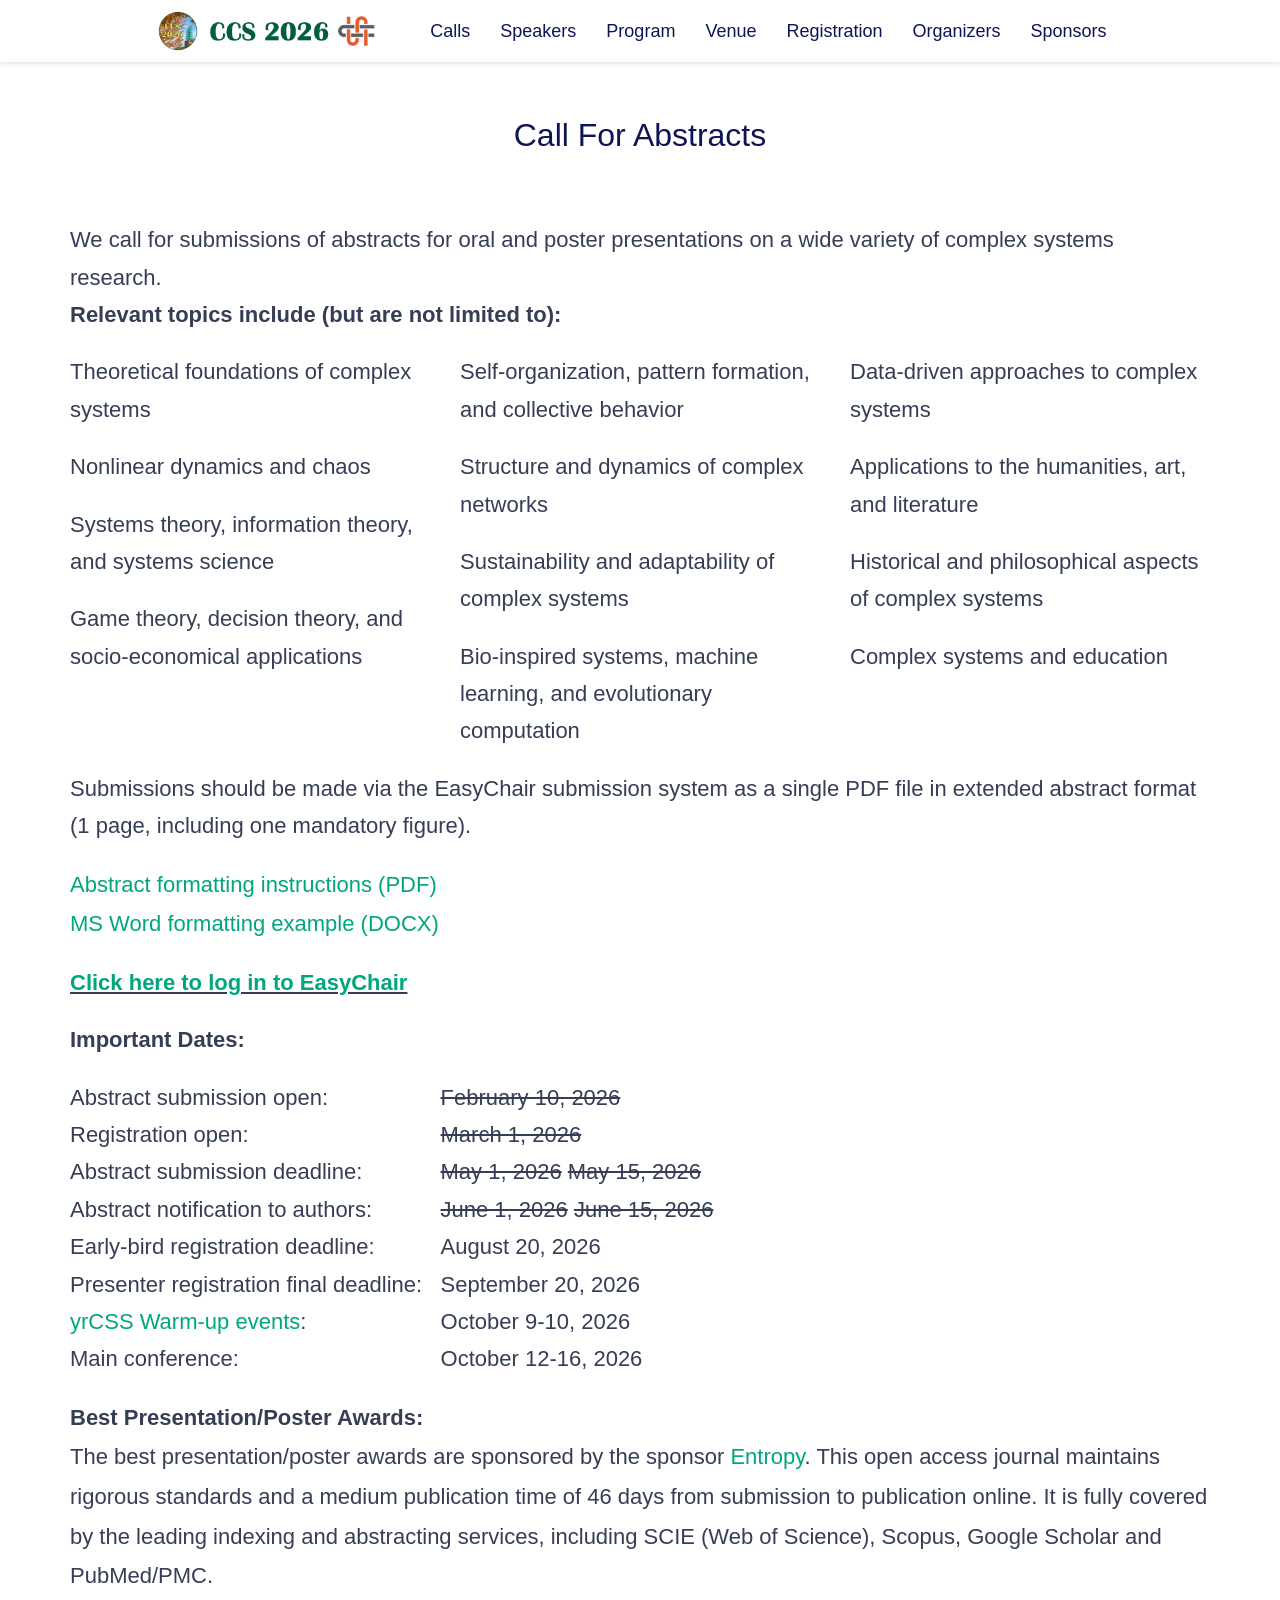
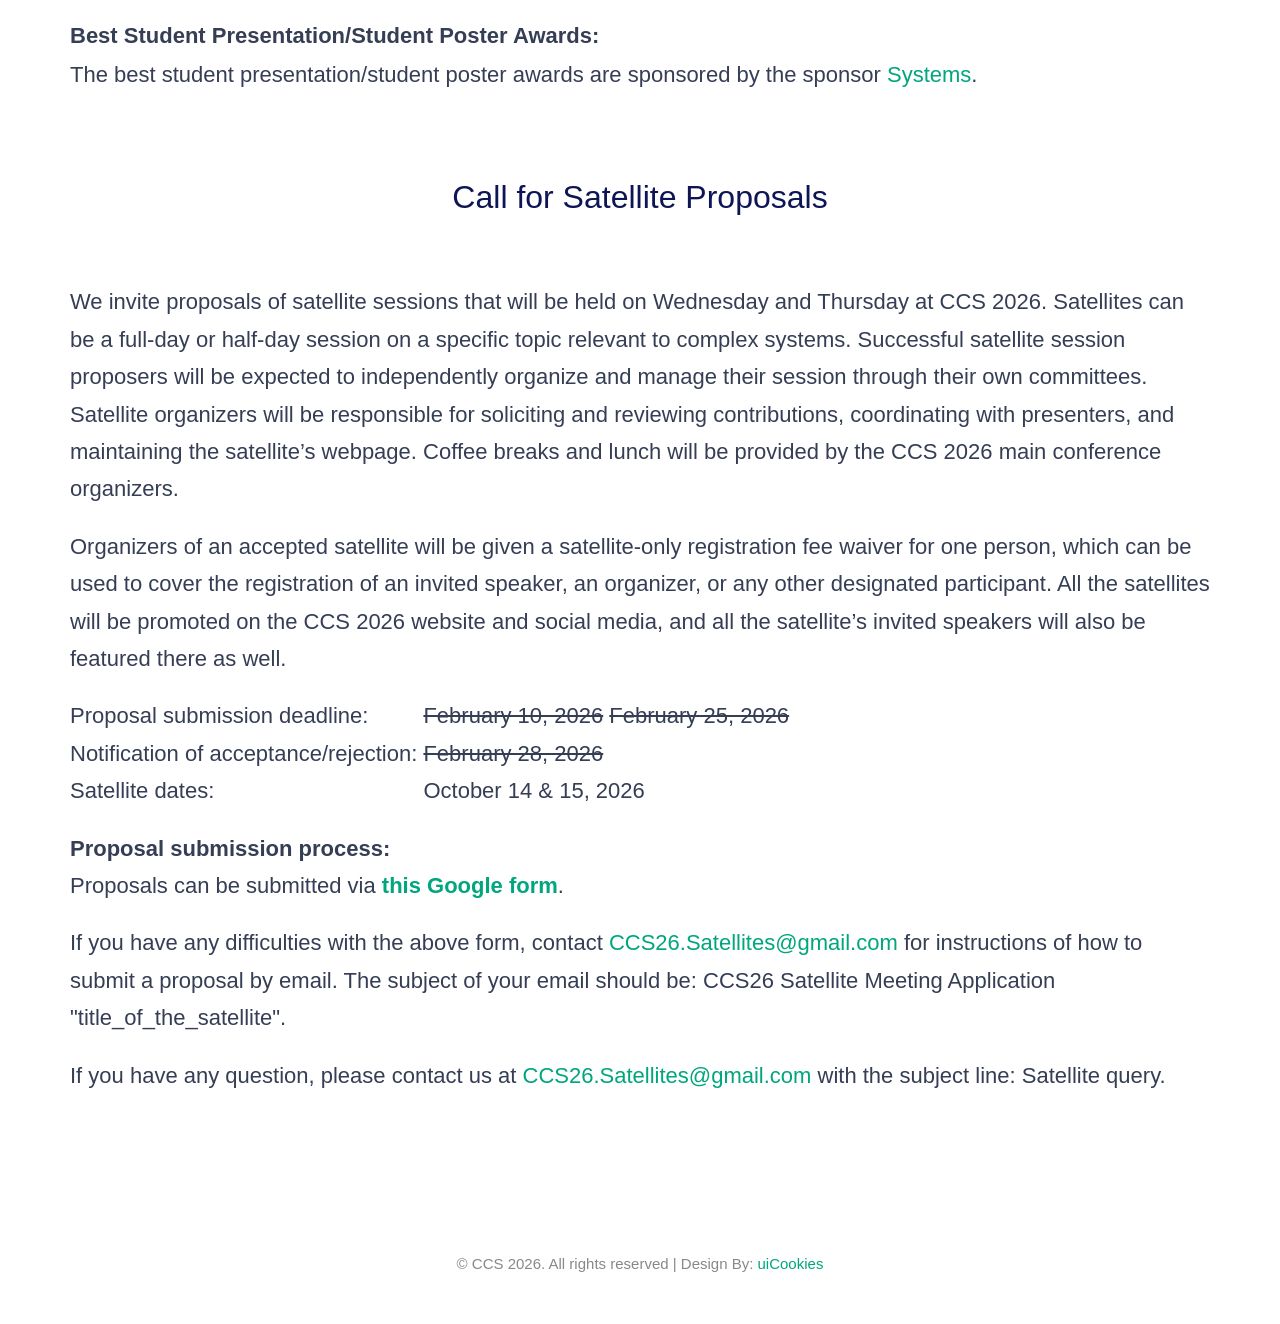
==== commit 52db083a: "Crossed out abstract notification date" ====
--- a/calls.html
+++ b/calls.html
@@ -128,7 +128,7 @@
 <tr><td class="lead">Abstract submission open: &nbsp;&nbsp;</td><td class="lead"><s>February 10, 2026</s></td><tr>
 <tr><td class="lead">Registration open: &nbsp;&nbsp;</td><td class="lead"><s>March 1, 2026</s></td><tr>
 <tr><td class="lead">Abstract submission deadline: &nbsp;&nbsp;</td><td class="lead"><s>May 1, 2026</s> <s>May 15, 2026</s></td><tr>
-<tr><td class="lead">Abstract notification to authors: &nbsp;&nbsp;</td><td class="lead"><s>June 1, 2026</s> June 15, 2026</td><tr>
+<tr><td class="lead">Abstract notification to authors: &nbsp;&nbsp;</td><td class="lead"><s>June 1, 2026</s> <s>June 15, 2026</s></td><tr>
 <tr><td class="lead">Early-bird registration deadline: &nbsp;&nbsp;</td><td class="lead">August 20, 2026</td><tr>
 <tr><td class="lead">Presenter registration final deadline: &nbsp;&nbsp;</td><td class="lead">September 20, 2026</td><tr>
 <tr><td class="lead"><a href="https://yrcss.cssociety.org/warm-up/2026-binghamton/" target="_blank">yrCSS Warm-up events</a>: &nbsp;&nbsp;</td><td class="lead">October 9-10, 2026</td><tr>
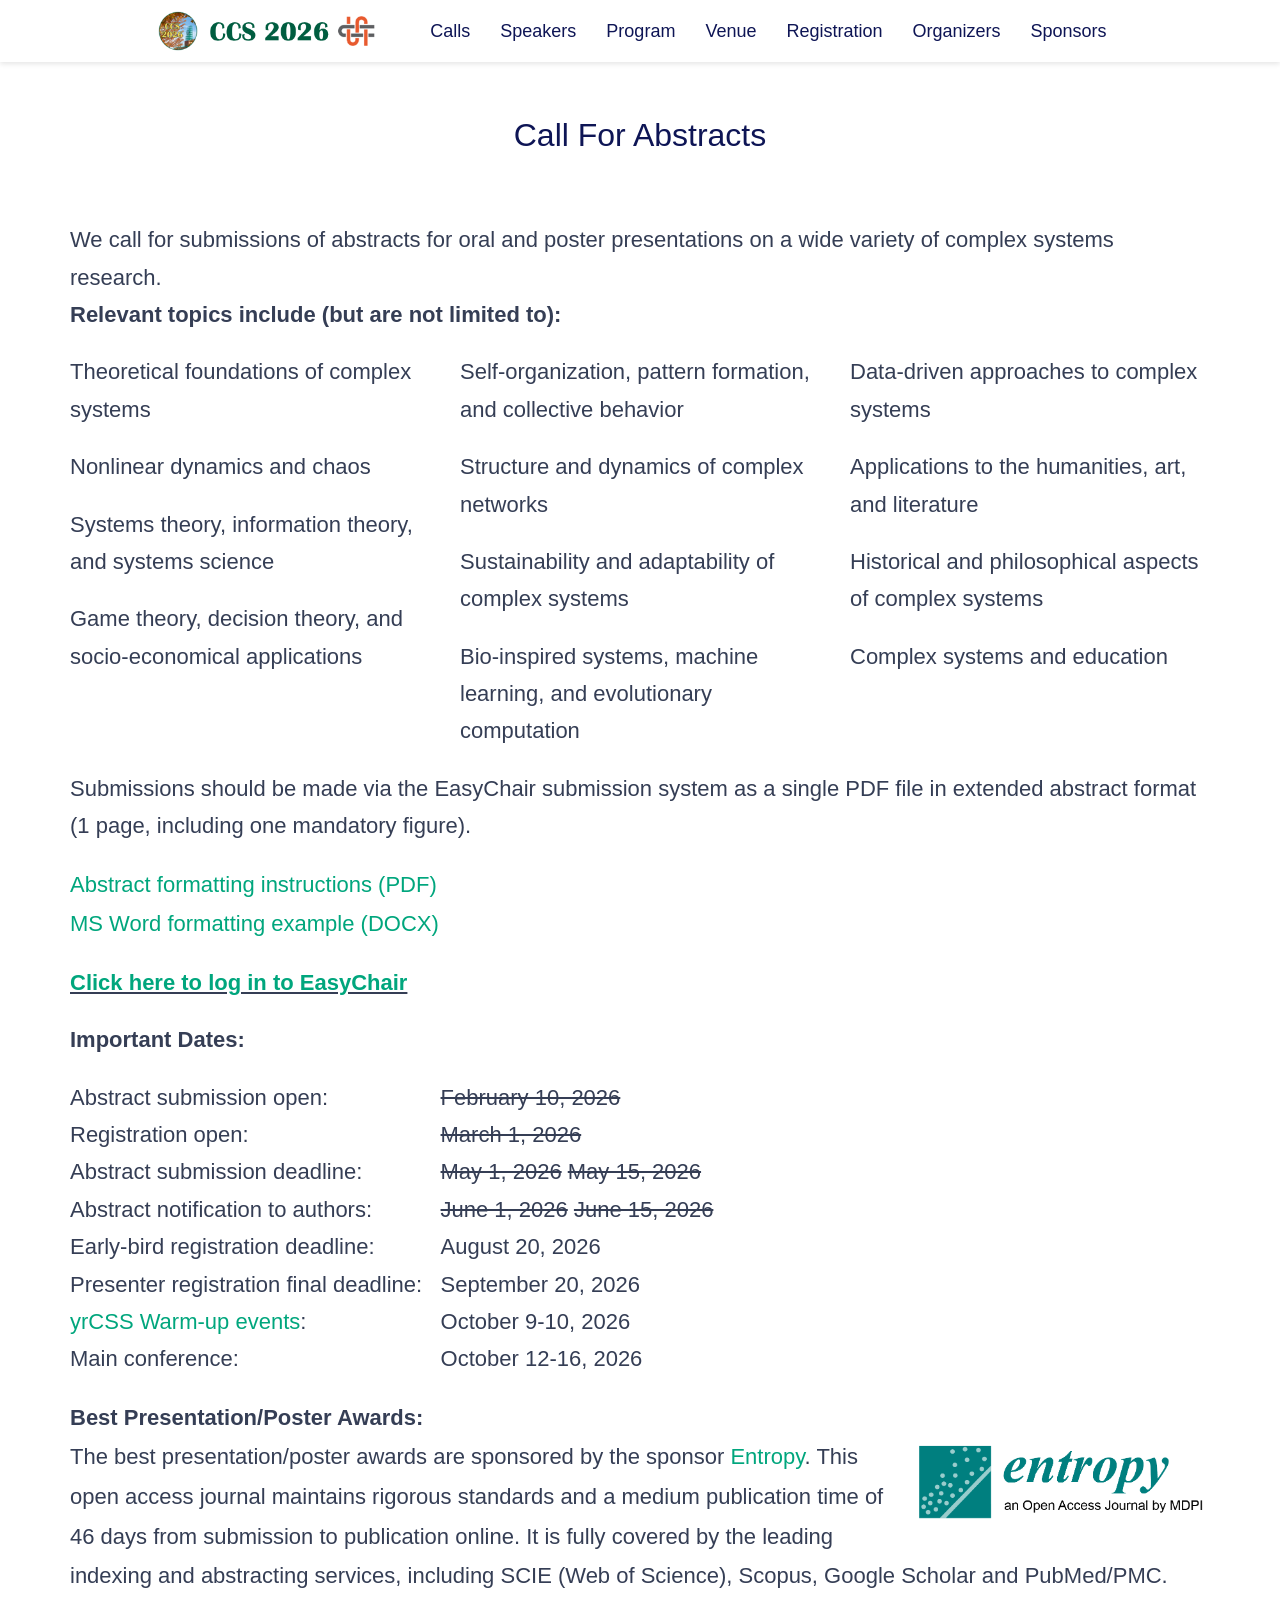
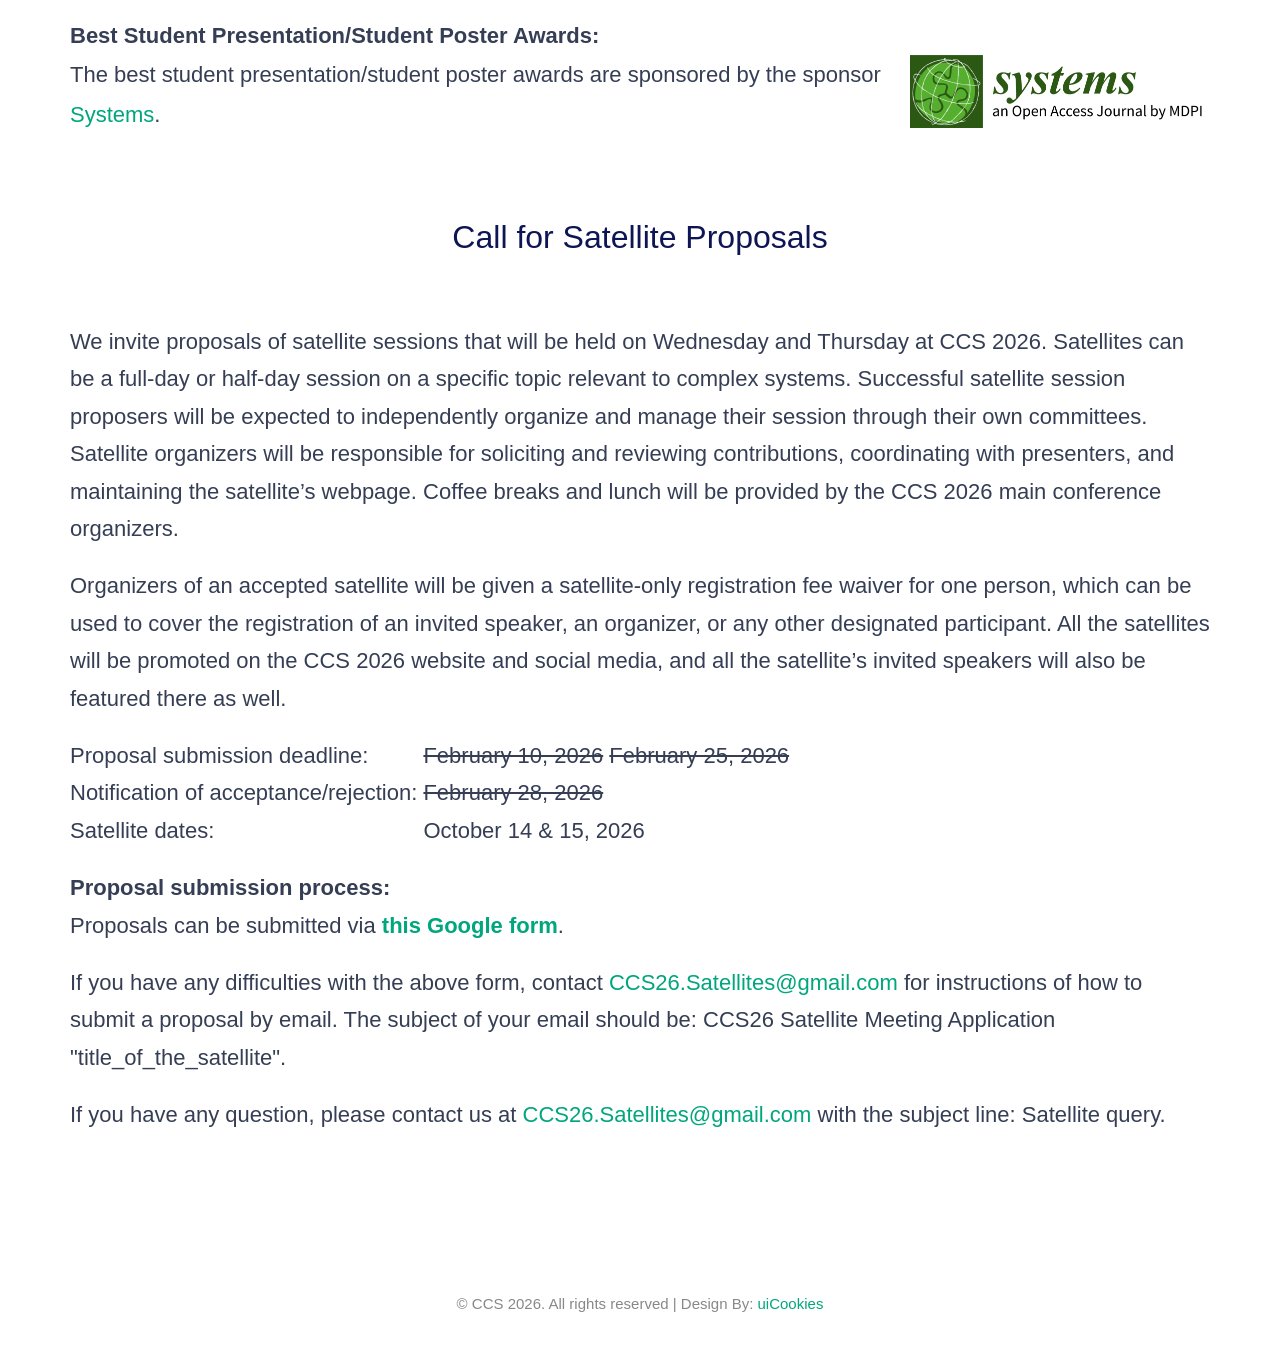
==== commit d696d438: "Update calls.html Entropy and Systems logos added" ====
--- a/calls.html
+++ b/calls.html
@@ -138,10 +138,12 @@
 
 <p>
 <b>Best Presentation/Poster Awards:</b><br>
+	<a href="https://www.mdpi.com/journal/entropy" target="_blank"><img alt="Entropy by MDPI" src="./img/entropy-logo.png" width=300 style="float: right; margin-left: 15px;"></a>
 The best presentation/poster awards are sponsored by the sponsor <a href="https://www.mdpi.com/journal/entropy" target="_blank">Entropy</a>. This open access journal maintains rigorous standards and a medium publication time of 46 days from submission to publication online. It is fully covered by the leading indexing and abstracting services, including SCIE (Web of Science), Scopus, Google Scholar and PubMed/PMC.
 </p>
 <p>
 <b>Best Student Presentation/Student Poster Awards:</b><br>
+	<a href="https://www.mdpi.com/journal/systems" target="_blank"><img alt="Systems by MDPI" src="./img/systems_logo.png" width=300 style="float: right; margin-left: 15px;"></a>
 The best student presentation/student poster awards are sponsored by the sponsor <a href="https://www.mdpi.com/journal/systems" target="_blank">Systems</a>.
 </p>
                     </p>
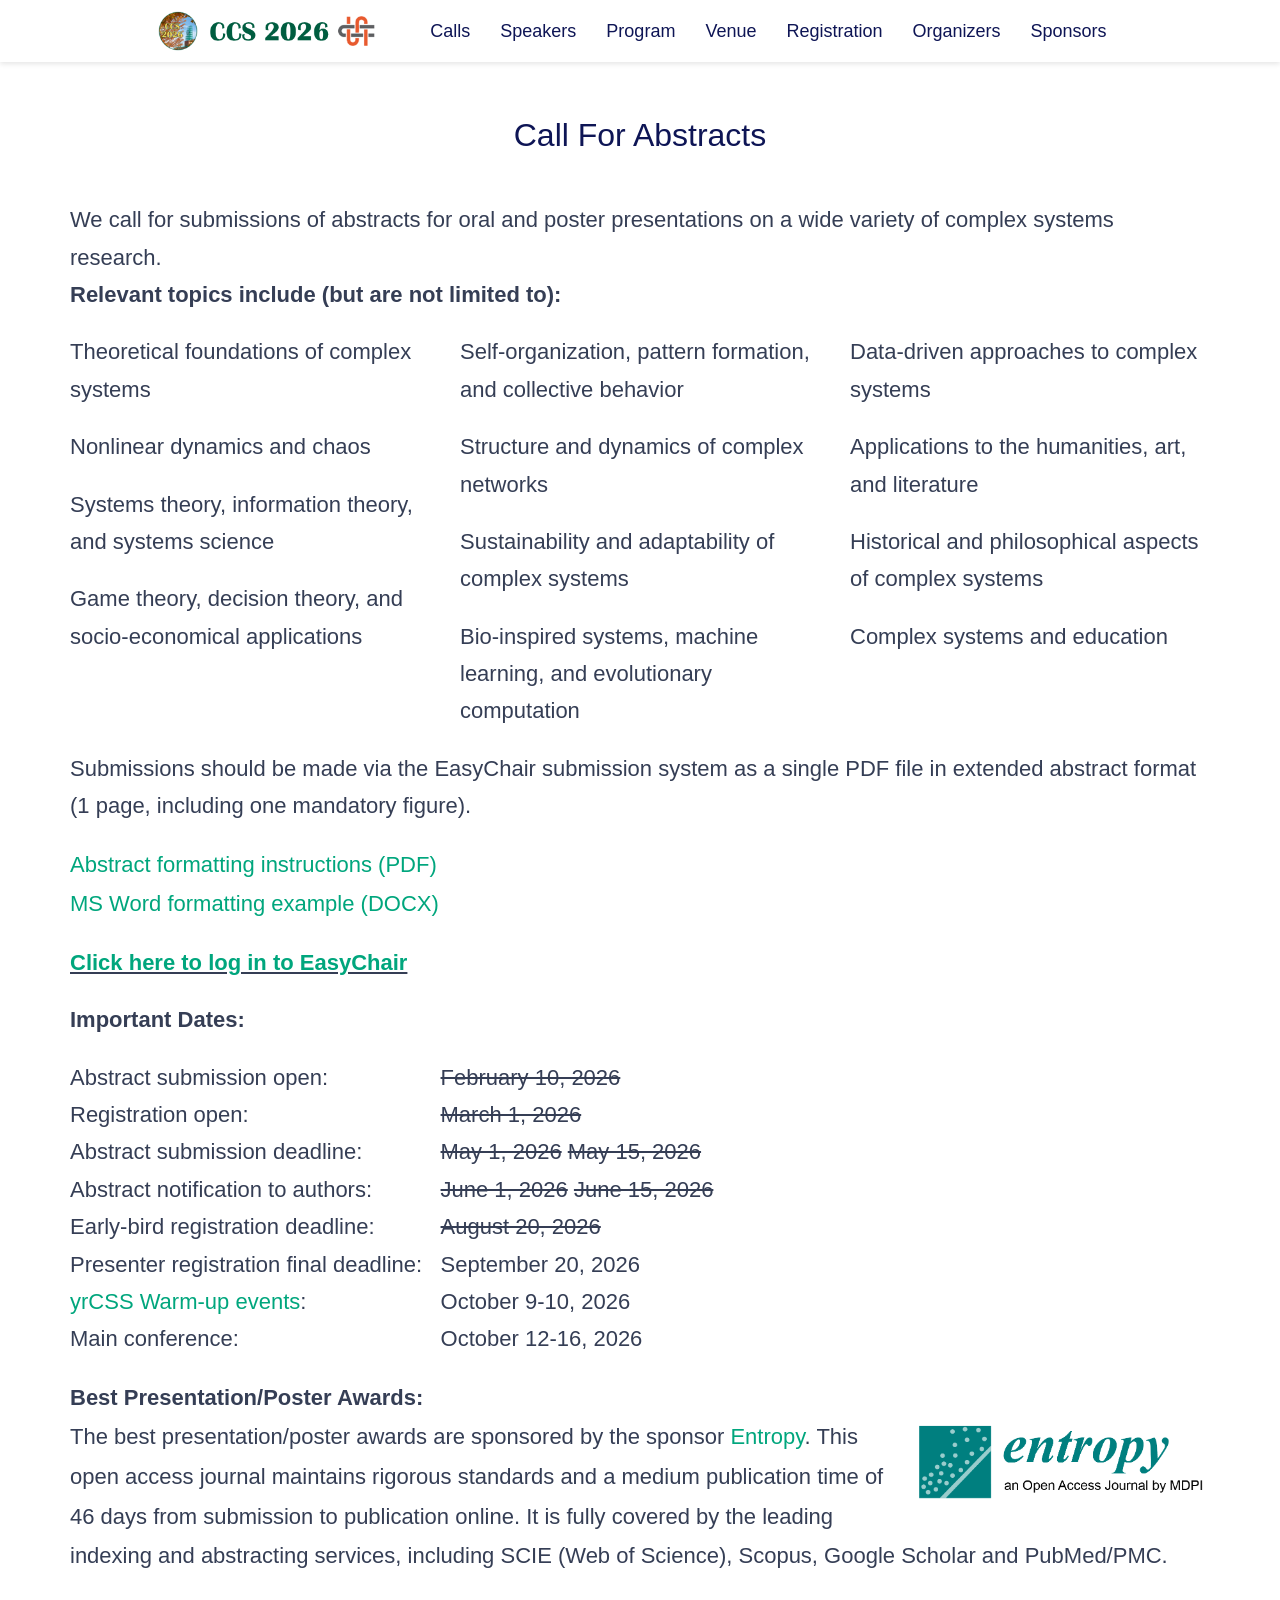
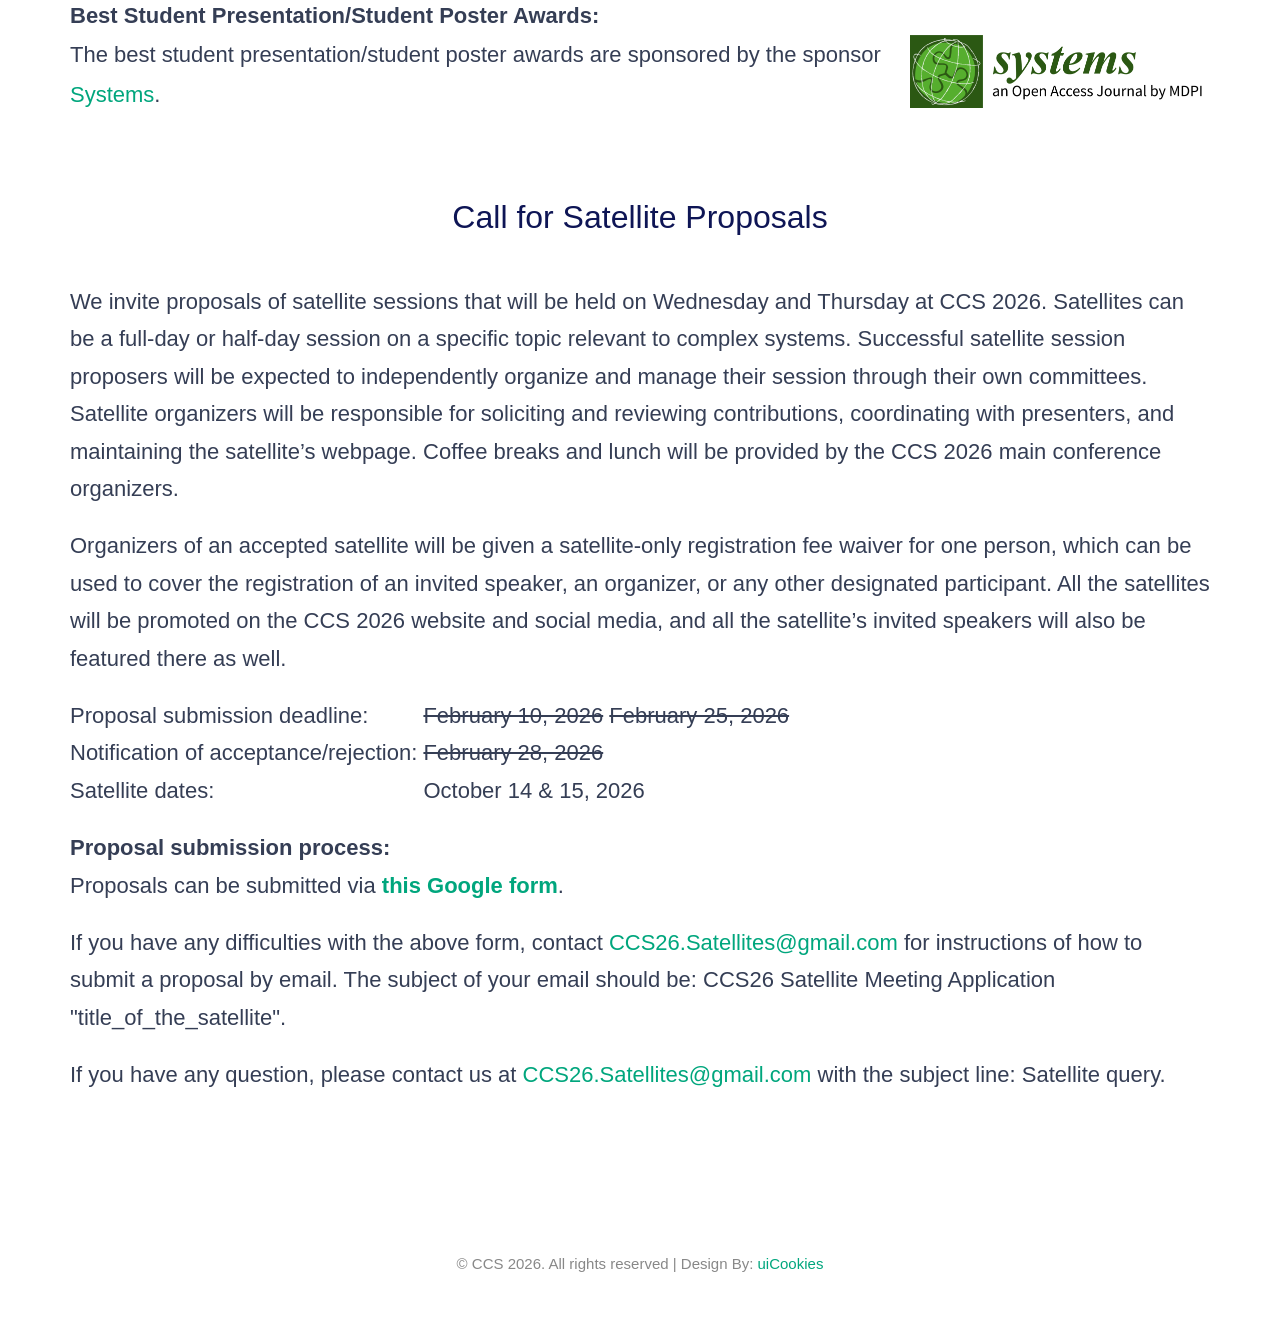
==== commit 38b184c8: "Cross out early-bird registration deadline" ====
--- a/calls.html
+++ b/calls.html
@@ -129,7 +129,7 @@
 <tr><td class="lead">Registration open: &nbsp;&nbsp;</td><td class="lead"><s>March 1, 2026</s></td><tr>
 <tr><td class="lead">Abstract submission deadline: &nbsp;&nbsp;</td><td class="lead"><s>May 1, 2026</s> <s>May 15, 2026</s></td><tr>
 <tr><td class="lead">Abstract notification to authors: &nbsp;&nbsp;</td><td class="lead"><s>June 1, 2026</s> <s>June 15, 2026</s></td><tr>
-<tr><td class="lead">Early-bird registration deadline: &nbsp;&nbsp;</td><td class="lead">August 20, 2026</td><tr>
+<tr><td class="lead">Early-bird registration deadline: &nbsp;&nbsp;</td><td class="lead"><s>August 20, 2026</s></td><tr>
 <tr><td class="lead">Presenter registration final deadline: &nbsp;&nbsp;</td><td class="lead">September 20, 2026</td><tr>
 <tr><td class="lead"><a href="https://yrcss.cssociety.org/warm-up/2026-binghamton/" target="_blank">yrCSS Warm-up events</a>: &nbsp;&nbsp;</td><td class="lead">October 9-10, 2026</td><tr>
 <tr><td class="lead">Main conference: &nbsp;&nbsp;</td><td class="lead">October 12-16, 2026</td><tr>
--- a/css/style.css
+++ b/css/style.css
@@ -26,6 +26,7 @@
 	    12.2. Contact Form
 	13. Footer / .footer
 	14. Preloader / #preloader
+	15. Custom Navbar Override
 
 
 # [Color codes]
@@ -36,19 +37,19 @@
 # Mid grey (sub header) #666666
 # -------------------------------------------------------------------*/
 
+
+/*--------------------------------------
+ * Global Typography
+ *-------------------------------------*/
 body {
 	font-family: Arial, sans-serif;
-    font-size   : 22px;
-    line-height : 1.8em;
-    color       : #353e55;
-    font-weight : 100;
-    background  : #ffffff;
-    border      : 10px solid #fff;
-    }
-
-/* --------------------------------------
- * Global Typography
- *------------------------------------------*/
+	font-size   : 22px;
+	line-height : 1.8em;
+	color       : #353e55;
+	font-weight : 100;
+	background  : #ffffff;
+	border      : 10px solid #fff;
+	}
 
 h1, h2, h3, h4, h5, h6 {
     margin : 0 0 15px;
@@ -90,9 +91,10 @@
     line-height : 24px;
     }
 
-/* --------------------------------------
- * LINK STYLE
- *------------------------------------------*/
+
+/*--------------------------------------
+ * Link Style
+ *-------------------------------------*/
 a {
     color              : #00A67D;;
     text-decoration    : none;
@@ -131,8 +133,11 @@
     list-style : none;
     }
 
-/*Button Style*/
-.btn {
+
+/*--------------------------------------
+ * Button Style
+ *-------------------------------------*/
+ .btn {
     padding        : 10px 30px;
     margin-bottom  : 0;
     font-size      : 20px;
@@ -147,7 +152,7 @@
     padding   : 15px 30px
     }
 
-/*btn-primary*/
+/* Primary */
 .btn-primary {
     background-color : #005a43;
     border-color     : #006249;
@@ -162,7 +167,7 @@
     border-color : #00A67D;
     }
 
-/*btn-default*/
+/* Default t*/
 .btn-default {
     color            : #ffffff;
     background-color : transparent;
@@ -183,9 +188,15 @@
     outline : none;
     }
 
-/* --------------------
+
+/* Custom Buttons */
+.btn-pill {
+	border-radius: 15px;
+}
+
+/*--------------------------------------
  * Section Background
- * -------------------*/
+ *-------------------------------------*/
 
 .gray-bg {
     background-color : #f0f1f3;
@@ -197,18 +208,19 @@
     background-color : #ffffff;
     }
 
-/* --------------------
- *  main Wrapper
- * -------------------*/
+
+/*--------------------------------------
+ * Main Wrapper
+ *-------------------------------------*/
 #main-wrapper {
     background : #ffffff;
     overflow   : hidden;
     }
 
-/*-----------------------------
- * NAVIGATION & HEADER STYLE
- *-------------------------------*/
-
+	
+/*--------------------------------------
+ * Navigation and Header Style
+ *-------------------------------------*/
 .header {
     position : absolute;
     left     : 15px;
@@ -217,7 +229,8 @@
     z-index  : 9;
     }
 
-/*Logo*/
+
+/* Logo */
 .navbar-brand {
     padding : 0;
     height  : auto;
@@ -235,8 +248,8 @@
         }
     }
 
-/*navbar*/
-
+
+/* Navbar */
 .navbar {
     border-radius  : 0;
     padding        : 30px 0;
@@ -251,7 +264,8 @@
         }
     }
 
-/*navbar toggle*/
+
+/* Navbar Toggle */
 .navbar-toggle {
     margin        : 5px 0;
     padding       : 11px 10px;
@@ -266,8 +280,8 @@
     background: #0e1555;
     }
 
+
 /*Navigation Style*/
-
 .main-menu .navbar-right {
     margin-right : -15px;
     }
@@ -341,10 +355,10 @@
         }
     }
 
-/*-------------------
+
+/*--------------------------------------
  * Jumbotron
- *-------------------*/
-
+ *-------------------------------------*/
 .jumbotron {
     background            : linear-gradient(rgba(0, 0, 0, 0.5), rgba(0, 0, 0, 0.5)), url("../img/bg-image.jpg");
     background-size       : cover;
@@ -415,18 +429,123 @@
         }
 	}
 
-/*---------------------------
+/*--------------------------------------
+ * venue.html
+ *-------------------------------------*/
+.venue-row {
+    margin-bottom: 10px;
+	margin-left: 1px;
+	display: flex;
+    flex-direction: row;
+}
+
+.venue-text {
+    text-align: left;
+}
+
+.venue-img {
+    width: 100%;
+    height: 370px;
+    object-fit: cover;
+    display: block;
+}
+
+.venue-map {
+    width: 100%;
+    margin-bottom: 20px;
+}
+
+.attractions {
+    display: flex;
+    justify-content: space-around;
+    gap: 3rem;
+    text-align: center;
+}
+
+.attraction-column {
+    flex: 1;
+}
+
+.attraction-column a {
+    display: block;
+    margin: 0.75rem 0;
+}
+
+.hotel-row {
+    text-align: center;
+}
+
+.hotel-card {
+    max-width: 480px;
+    margin: 0 auto;
+}
+
+.hotel-card img {
+    height: 150px;
+    width: auto;
+    object-fit: contain;
+    margin-bottom: 1.5rem;
+}
+
+.hotel-card > a {
+    display: block;
+    margin-bottom: 0.75rem;
+}
+
+.hotel-card p {
+    line-height: 1.4;
+}
+
+.hotel-note {
+    font-size: 0.9em;
+}
+
+@media (max-width: 1099px) {
+    .venue-row {
+        display: flex !important;
+        flex-direction: column !important;
+        align-items: center;
+        text-align: center;
+    }
+
+    .venue-row > * {
+        width: auto;
+        max-width: none;
+        text-align: center;
+    }
+
+    .venue-img {
+        width: 90vw;
+        max-width: 900px;
+        height: auto;
+        display: block;
+        margin: 0 auto 20px auto;
+    }
+	.venue-row {
+		width: 100%;
+	}
+}
+
+@media(max-width: 800px) {
+	.attractions {
+        flex-direction: column;
+        gap: 2rem;
+    }
+}
+
+/*--------------------------------------
  * Section Wrapper
- *---------------------------*/
+ *-------------------------------------*/
 .section-wrapper {
     padding : 100px 0;
     }
 
-/*---------------------------
- * Section Title
- *---------------------------*/
+
+/*--------------------------------------
+ * Section Title 
+ *-------------------------------------*/
 .section-title {
-    margin-bottom : 60px;
+    margin-bottom : 40px;
     text-align    : center;
     }
 
@@ -439,9 +558,10 @@
     color     : #888888;
     }
 
-/* ----------------------------------------------
+
+/*--------------------------------------
  * About Event
- *-----------------------------------------------*/
+ *-------------------------------------*/
 .about-event .lead {
     font-size   : 22px;
     line-height : 1.7em;
@@ -457,10 +577,10 @@
     color : #353e55;
     }
 
-/* ----------------------------------------------
- * Team Section
- *-----------------------------------------------*/
-
+
+/*--------------------------------------
+ * Team Selection
+ *-------------------------------------*/
 .team .thumbnail {
     padding          : 0;
     line-height      : 22px;
@@ -498,7 +618,6 @@
     font-weight: normal;
     }
 
-
 .team .social-links li {
     display      : inline-block;
     margin-right : 3px;
@@ -519,9 +638,10 @@
     color : #333;
     }
 
-/* --------------------------
+
+/*--------------------------------------
  * Agenda
- *---------------------------*/
+ *-------------------------------------*/
 .section-ajenda .session {
     padding       : 15px 0;
     border-left   : 1px solid #eeeeee;
@@ -550,9 +670,10 @@
     line-height : 1;
     }
 
-/* --------------------------
+
+/*--------------------------------------
  * Pricing Table
- *---------------------------*/
+ *-------------------------------------*/
 
 .pricing-section .pricing-table-default {
     border         : 1px solid #f1f1f1;
@@ -599,8 +720,8 @@
     margin : 0;
     }
 
-/*pricing list*/
-
+
+/* Pricing List */
 .pricing-section .pricing-list li {
     display : block;
     padding : 8px 0;
@@ -622,10 +743,10 @@
     position : relative;
     }
 
-/* --------------------------
- * Client Logo 
- *---------------------------*/
-
+
+/*--------------------------------------
+ * Client Logo
+ *-------------------------------------*/
 .client-logo a img {
     width              : 100%;
     opacity            : 1;
@@ -645,9 +766,10 @@
         }
     }
 
-/* ------------------
- * Google Map
- * ------------------*/
+
+/*--------------------------------------
+ * Google Map 
+ *-------------------------------------*/
 
 #googleMap {
     height        : 320px;
@@ -655,20 +777,18 @@
     margin-bottom : 100px;
     }
 
-/* ---------------------------
- * Subscribe Form
- * --------------------------- */
-
+
+/*--------------------------------------
+ * Subscribe Form  
+ *-------------------------------------*/
 .subscribe-form {
     text-align : center;
     }
 
 
-
-/*-------------------
- * Form Style
- *-------------------*/
-
+/*--------------------------------------
+ * Form Style  
+ *-------------------------------------*/
 .form-control {
     height        : 46px;
     padding       : 0 20px;
@@ -698,7 +818,6 @@
     border-color : #00906c;
     }
 
-
 @media (max-width : 600px) {
     .form-control.input-lg{
         min-width: auto;
@@ -706,12 +825,11 @@
         }
     }
 
-/* --------------------------------------------
- *   Footer
- *---------------------------------------------- */
-
+
+/*--------------------------------------
+ * Footer 
+ *-------------------------------------*/
 /* Copyright */
-
 .footer .copyright-section {
     font-size : 15px;
     color     : #888888;
@@ -723,9 +841,10 @@
     display     : block;
     }
 
-/* ---------------------------------------------- /*
- * Preloader
-/* ---------------------------------------------- */
+
+/*--------------------------------------
+ * Preloader 
+ *-------------------------------------*/
 #preloader {
     background : #ffffff;
     bottom     : 0;
@@ -772,17 +891,16 @@
     height: 100%;
 }
 
-/* ---------------------------------------------- /*
- * Custom Navbar Override 
-/* ---------------------------------------------- */
-
+
+/*--------------------------------------
+ * Custom Navbar Override (don't touch)
+ *-------------------------------------*/
 .navbar-brand img {
     height: 40px; 
     margin-right: 10px; 
 }
 
 @media (min-width: 1100px) {
-    
     .navbar .container-fluid {
         display: flex;
         align-items: center;
@@ -882,3 +1000,5 @@
         padding: 10px 25px !important;
     }
 }
+
+
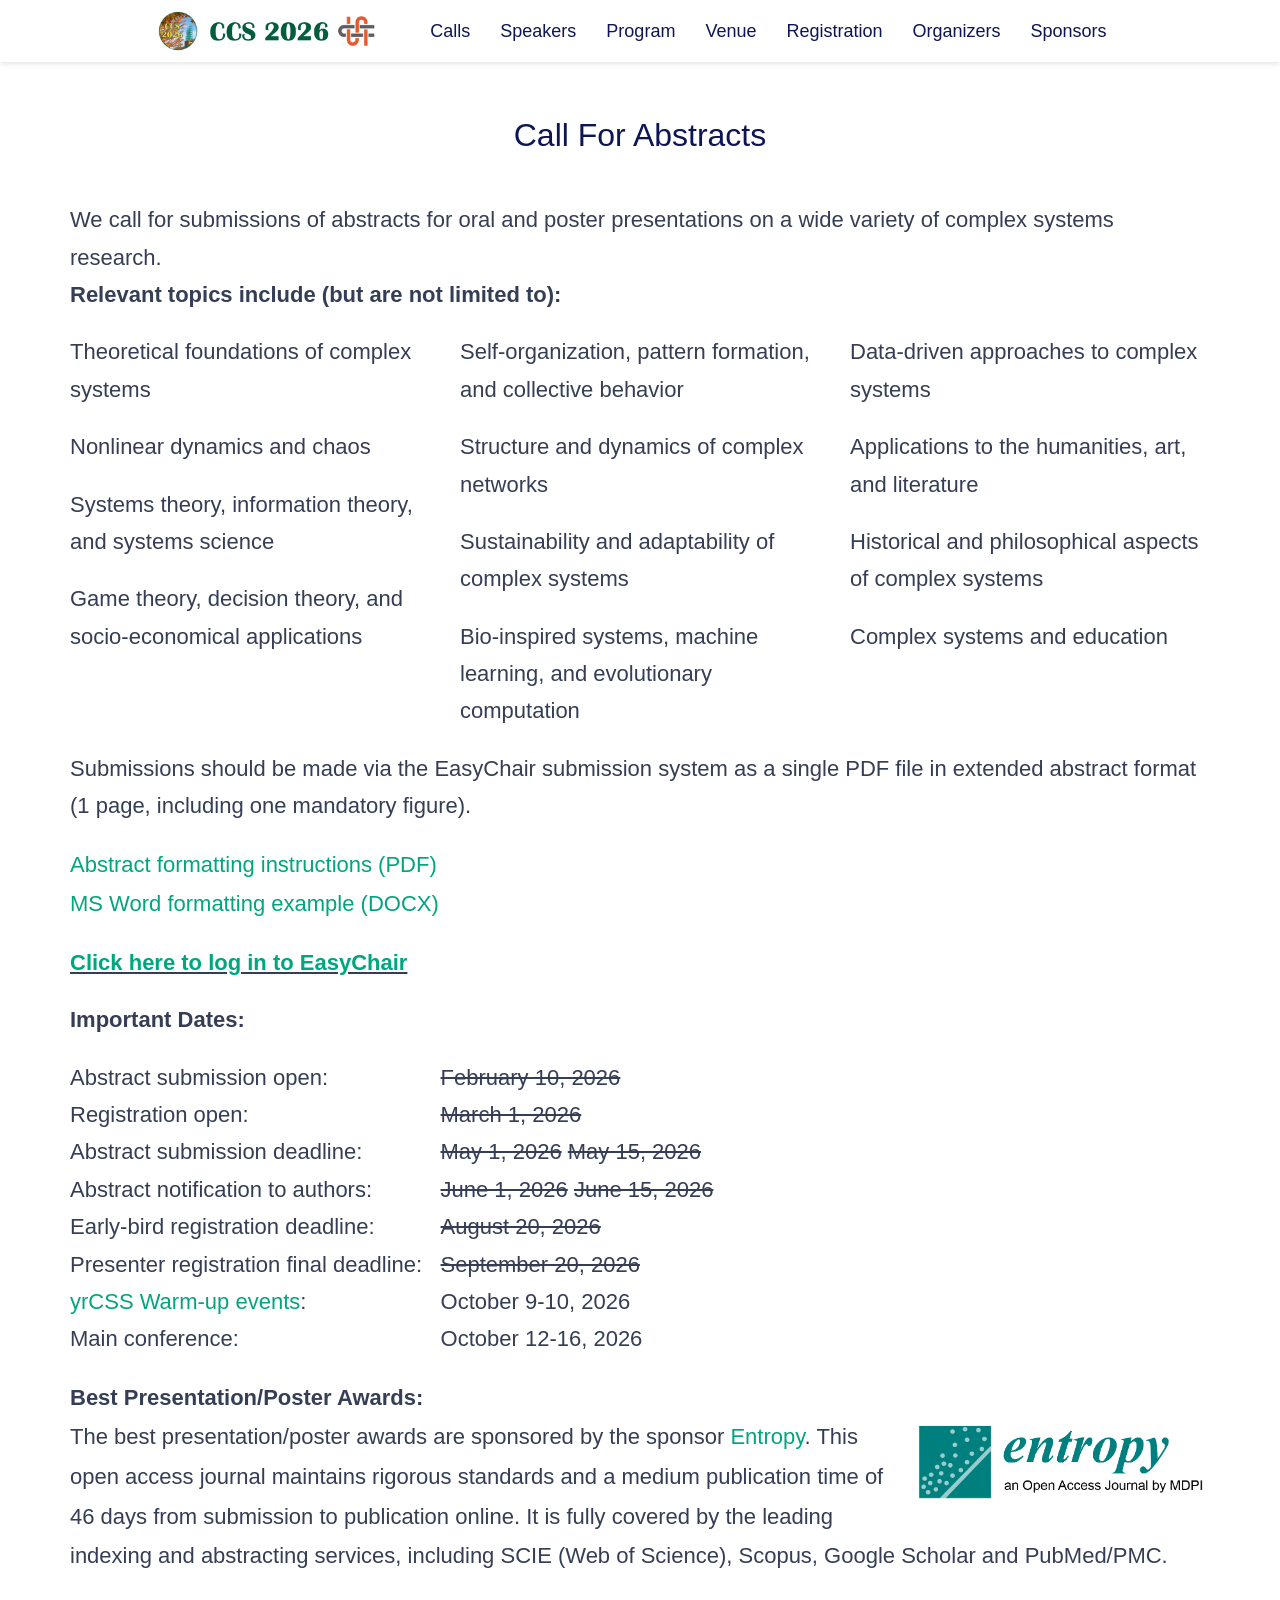
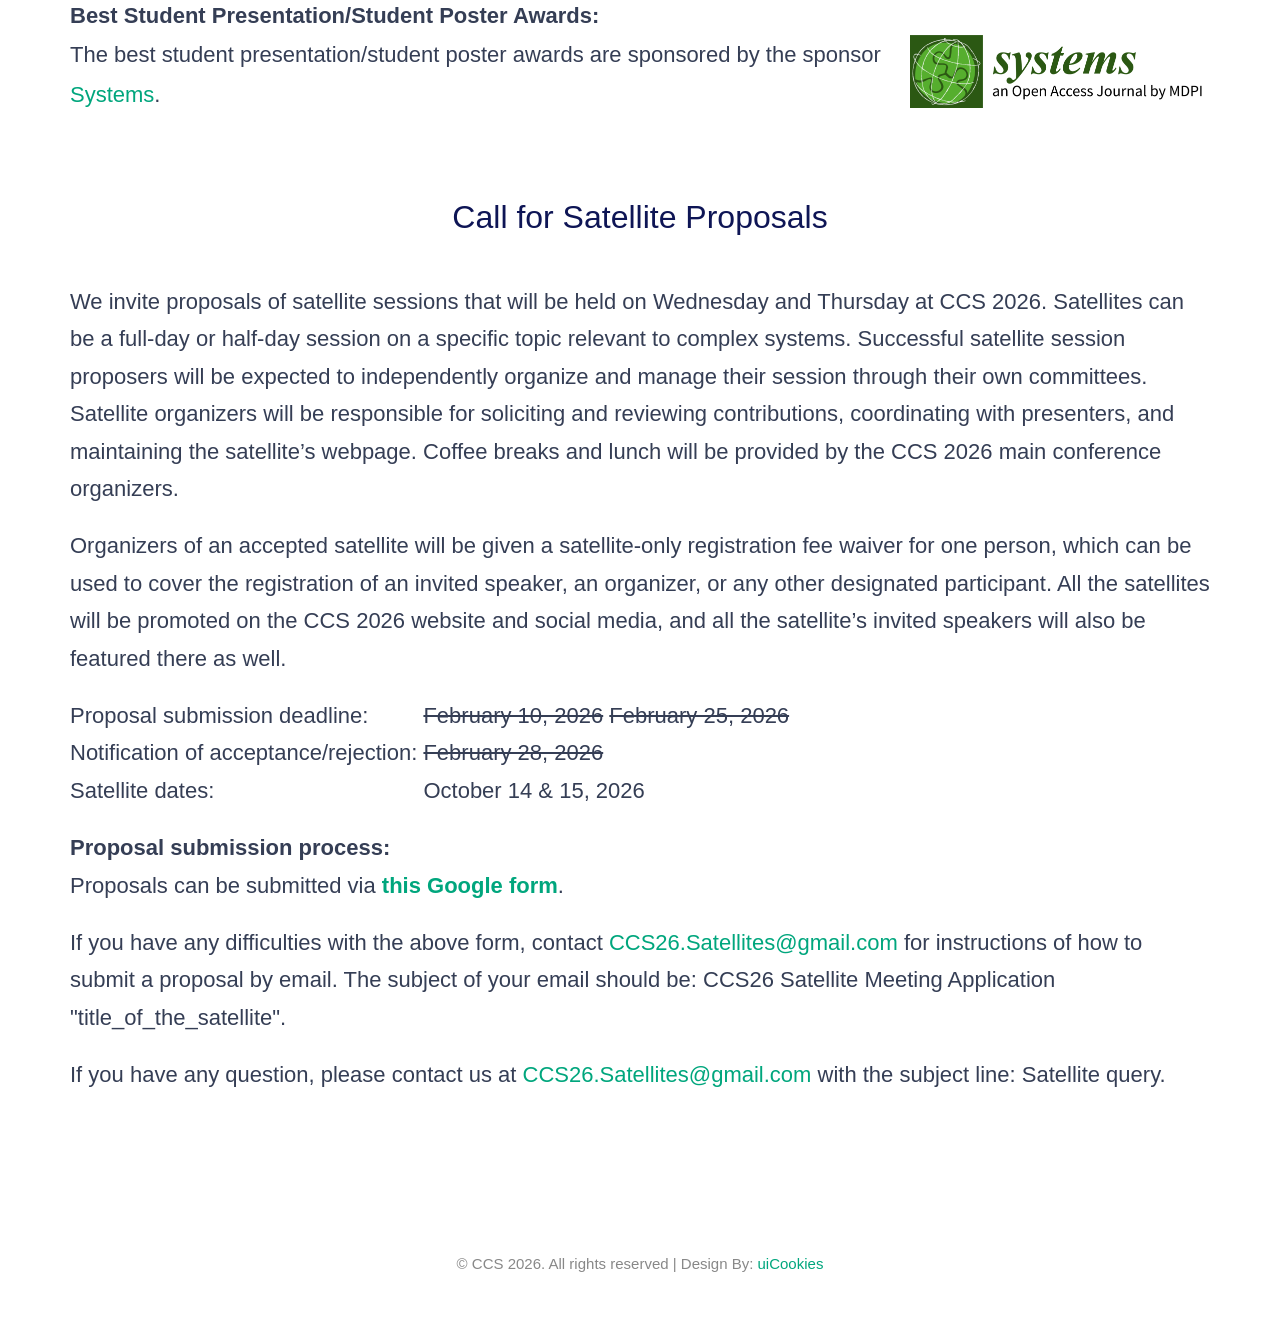
==== commit 791d96b0: "Cross out presenter registration final deadline" ====
--- a/calls.html
+++ b/calls.html
@@ -130,7 +130,7 @@
 <tr><td class="lead">Abstract submission deadline: &nbsp;&nbsp;</td><td class="lead"><s>May 1, 2026</s> <s>May 15, 2026</s></td><tr>
 <tr><td class="lead">Abstract notification to authors: &nbsp;&nbsp;</td><td class="lead"><s>June 1, 2026</s> <s>June 15, 2026</s></td><tr>
 <tr><td class="lead">Early-bird registration deadline: &nbsp;&nbsp;</td><td class="lead"><s>August 20, 2026</s></td><tr>
-<tr><td class="lead">Presenter registration final deadline: &nbsp;&nbsp;</td><td class="lead">September 20, 2026</td><tr>
+<tr><td class="lead">Presenter registration final deadline: &nbsp;&nbsp;</td><td class="lead"><s>September 20, 2026</s></td><tr>
 <tr><td class="lead"><a href="https://yrcss.cssociety.org/warm-up/2026-binghamton/" target="_blank">yrCSS Warm-up events</a>: &nbsp;&nbsp;</td><td class="lead">October 9-10, 2026</td><tr>
 <tr><td class="lead">Main conference: &nbsp;&nbsp;</td><td class="lead">October 12-16, 2026</td><tr>
 </table>
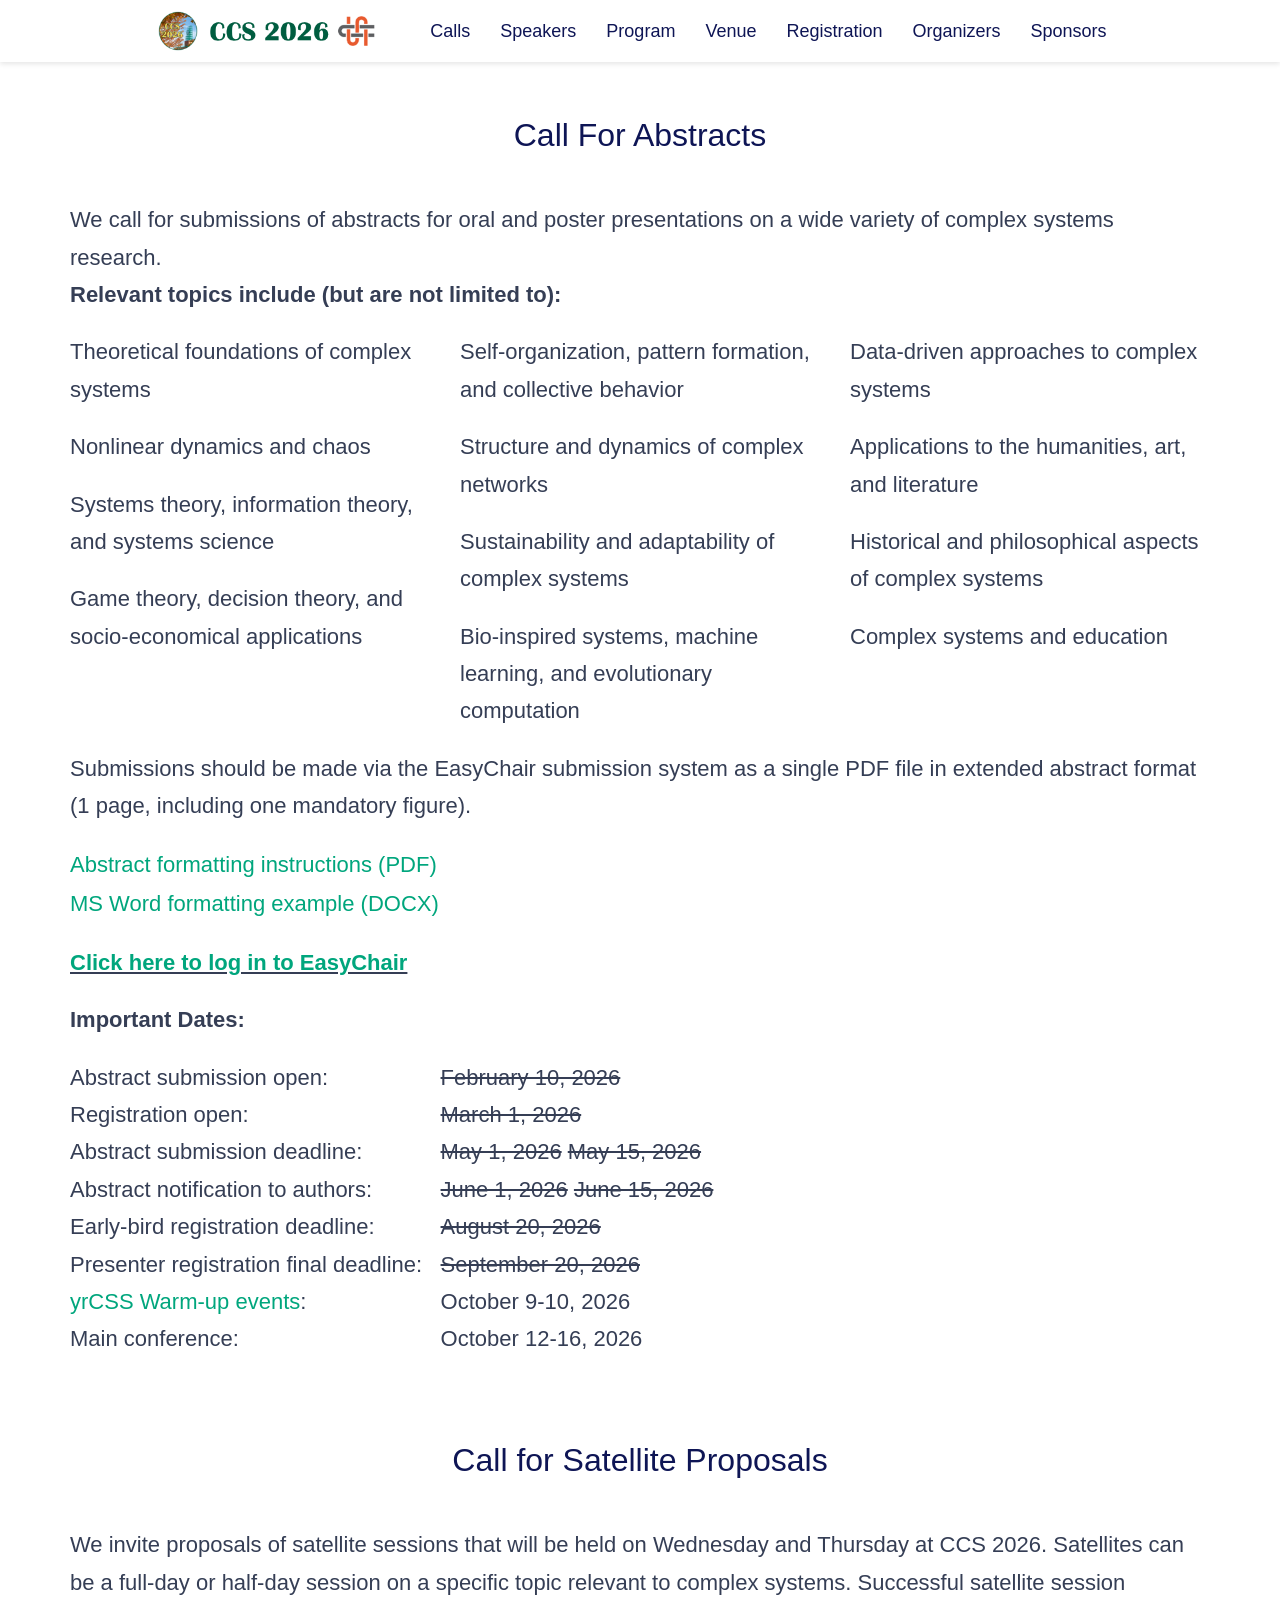
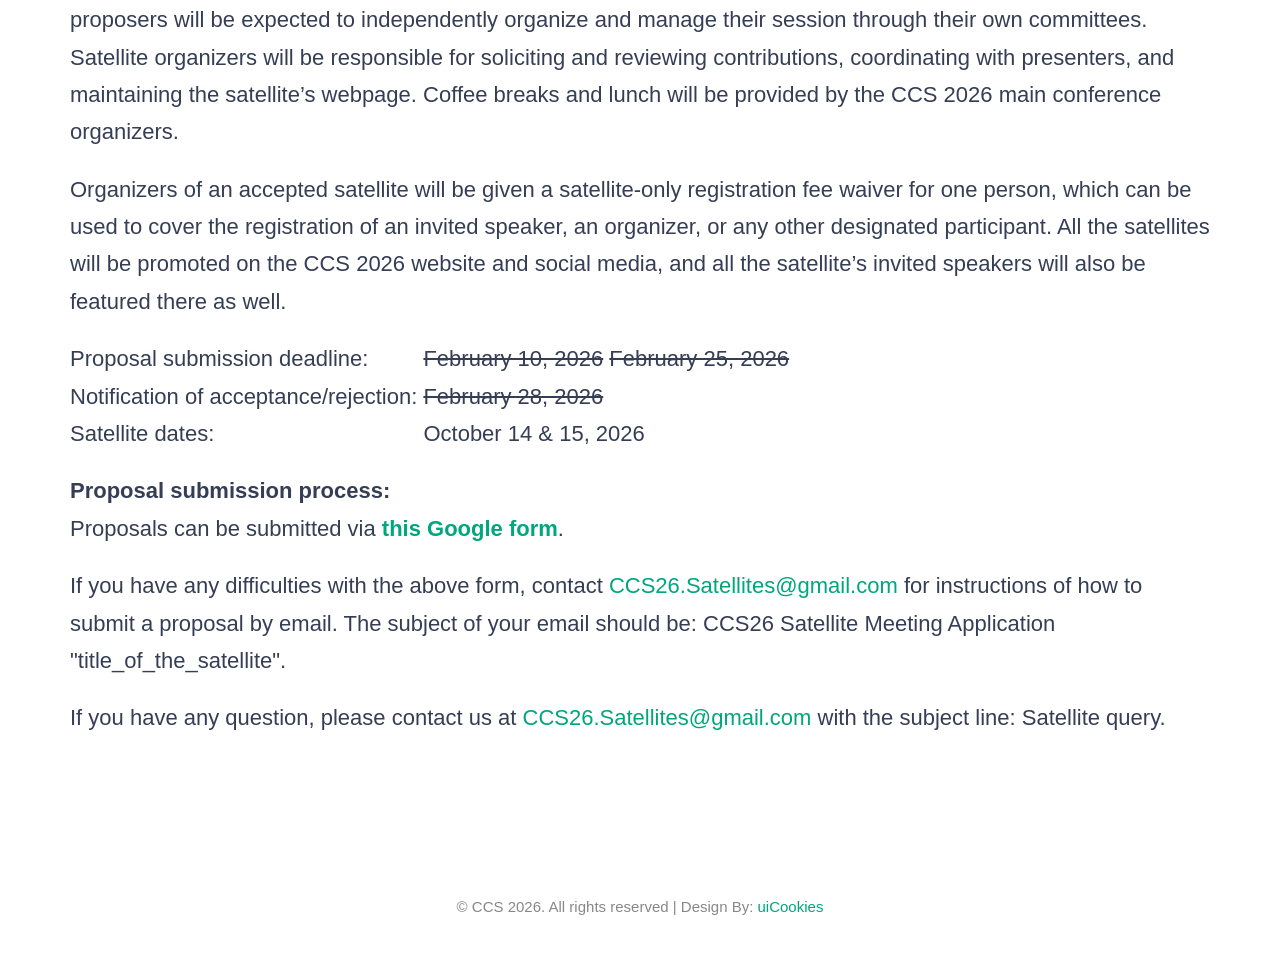
==== commit a41fb1f1: "Update calls.html Award information removed" ====
--- a/calls.html
+++ b/calls.html
@@ -136,16 +136,6 @@
 </table>
 </p>
 
-<p>
-<b>Best Presentation/Poster Awards:</b><br>
-	<a href="https://www.mdpi.com/journal/entropy" target="_blank"><img alt="Entropy by MDPI" src="./img/entropy-logo.png" width=300 style="float: right; margin-left: 15px;"></a>
-The best presentation/poster awards are sponsored by the sponsor <a href="https://www.mdpi.com/journal/entropy" target="_blank">Entropy</a>. This open access journal maintains rigorous standards and a medium publication time of 46 days from submission to publication online. It is fully covered by the leading indexing and abstracting services, including SCIE (Web of Science), Scopus, Google Scholar and PubMed/PMC.
-</p>
-<p>
-<b>Best Student Presentation/Student Poster Awards:</b><br>
-	<a href="https://www.mdpi.com/journal/systems" target="_blank"><img alt="Systems by MDPI" src="./img/systems_logo.png" width=300 style="float: right; margin-left: 15px;"></a>
-The best student presentation/student poster awards are sponsored by the sponsor <a href="https://www.mdpi.com/journal/systems" target="_blank">Systems</a>.
-</p>
                     </p>
                 </div>
 
